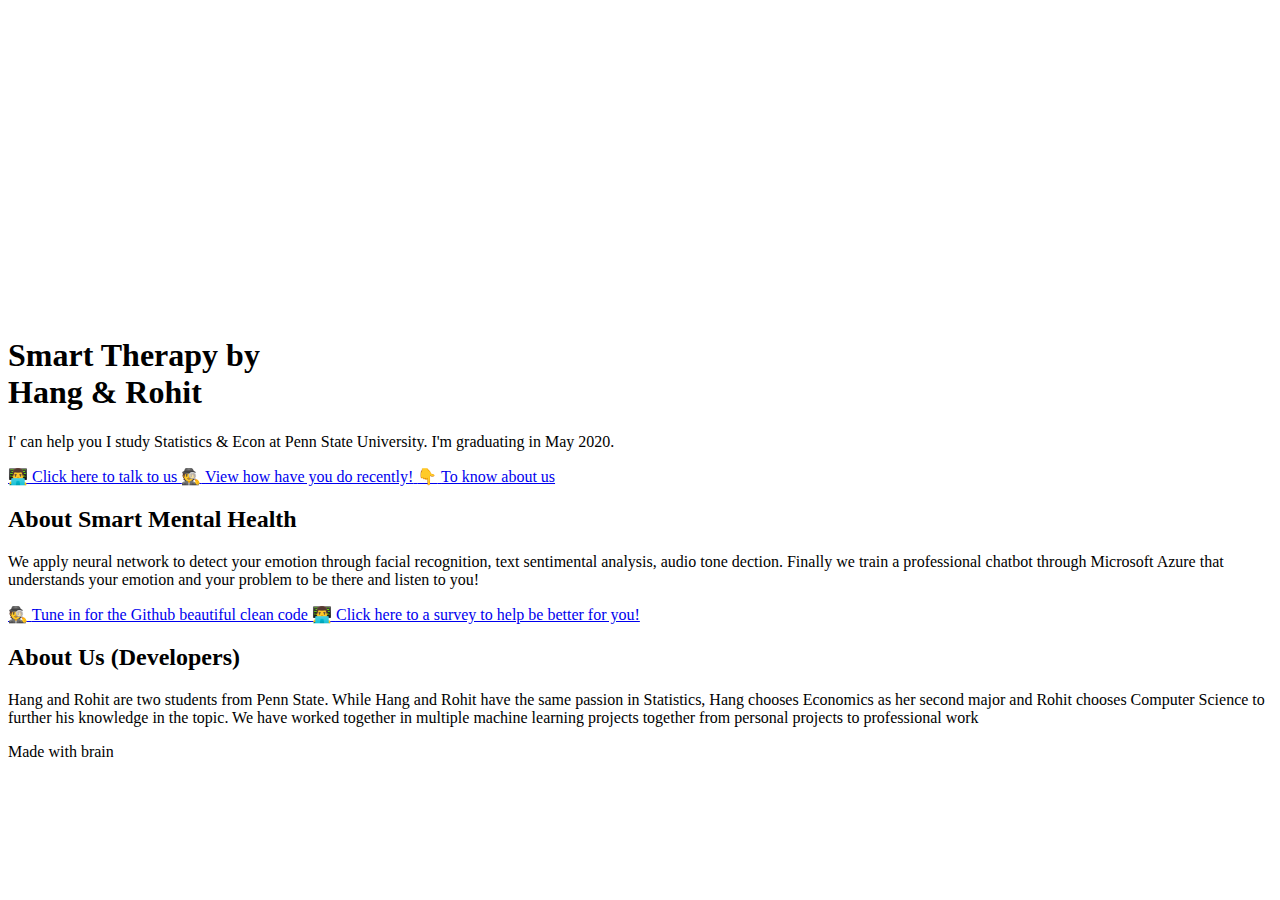
==== templates/index.html @ 280b616e "Added static and flask app  works now" ====
<!doctype html>
<html lang="en">
	<head>

		<title>Smart Therapy | HopsHack Project</title>

		<meta charset="utf-8">
		<meta name="description" content="Smart Therapy">
		<meta name="viewport" content="width=device-width, initial-scale=1">

		<link rel="shortcut icon" href="assets/images/logo-h.png" type="image/x-icon">

		<!-- Open Graph Protocol -->
		<meta property="og:type" content="website">

		<!-- Open Graph protocol and Twitter Cards -->
		<meta property="og:title" content="Smart Therapy | Hang Nguyen & Rohit Gangupantulu">
		<meta property="og:description" content="Take care of your mental health today!">
		<!----meta property="og:image" content="https://electerious.com/assets/images/og.jpg" -->

		<!-- CSS -->
		
			<link rel="stylesheet" href="style.css">
		

		<!-- JS -->
		
			<script defer src="main.js"></script>
		

		<!-- Preload -->
		<link rel="preload" href="assets/fonts/rubik-regular.woff2" as="font" type="font/woff2" crossorigin>
		<link rel="preload" href="assets/fonts/space-mono-regular.woff2" as="font" type="font/woff2" crossorigin>

		<!-- JSON-LD -->
		<script type="application/ld+json">
			{
				"@context": "http://schema.org",
				"@type": "Person",
				"name": "Smart Therapy",
				"url": "https://hangpanbee.github.io",
				"logo": "https://hangpanbee.github.io/assets/images/logo-h.png",
				"email": "hpn5024@psu.edu",
				"founder": {
					"@type": "Person",
					"name": "Smart Therapy"
				},
				"sameAs": [
					"https://instagram.com/goodpersonhang",
					"https://github.com/Hangpanbee",
                    "https://linkedin.com/hangdieunguyen"
                    "https://linkedin.com/rohitgangupantulu"
				]
			}
		</script>

		

	</head>
	<body>
        <video autoplay muted loop id="mlvideo">
            <source src="assets/videos/sadman.mov" type="video/mp4">
        </video>

		<!-- Cursor -->
		<div class="cursor"></div>

<header class="header">
	<canvas class="canvas"></canvas>
	<div class="wrap">

		<div class="header__inner">

			<a class="header__logo nolink" href="/"></a>

			<h1 class="header__heading heading">
				<span class="highlight" style="--nth: 1">
					<span class="highlight__inner">Smart Therapy</span>
				</span> by<br>
				<span class="highlight" style="--nth: 2">
					<span class="highlight__inner">Hang & Rohit</span>
				</span>
			</h1>

			<p class="header__text text">
				
                <span class="header__letter color-dimmed" style="--delay: 0.9s">I'</span>
                <span class="header__letter color-dimmed" style="--delay: 0.9066666666666667s"> </span><span class="header__letter color-dimmed" style="--delay: 0.9133333333333333s">c</span><span class="header__letter color-dimmed" style="--delay: 0.92s">a</span><span class="header__letter color-dimmed" style="--delay: 0.9266666666666666s">n</span><span class="header__letter color-dimmed" style="--delay: 0.9333333333333333s"> </span><span class="header__letter color-dimmed" style="--delay: 0.9400000000000001s">h</span><span class="header__letter color-dimmed" style="--delay: 0.9466666666666667s">e</span><span class="header__letter color-dimmed" style="--delay: 0.9533333333333334s">l</span><span class="header__letter color-dimmed" style="--delay: 0.96s">p</span><span class="header__letter color-dimmed" style="--delay: 0.9666666666666667s"> </span><span class="header__letter color-dimmed" style="--delay: 0.9733333333333334s">y</span><span class="header__letter color-dimmed" style="--delay: 0.98s">o</span><span class="header__letter color-dimmed" style="--delay: 0.9866666666666667s">u</span><span class="header__letter color-dimmed" style="--delay: 0.9933333333333334s"> </span><span class="header__letter color-dimmed" style="--delay: 1s">I</span><span class="header__letter color-dimmed" style="--delay: 1.0066666666666666s"> </span><span class="header__letter color-dimmed" style="--delay: 1.0133333333333334s">s</span><span class="header__letter color-dimmed" style="--delay: 1.02s">t</span><span class="header__letter color-dimmed" style="--delay: 1.0266666666666666s">u</span><span class="header__letter color-dimmed" style="--delay: 1.0333333333333334s">d</span><span class="header__letter color-dimmed" style="--delay: 1.04s">y</span><span class="header__letter color-dimmed" style="--delay: 1.0466666666666666s"> </span><span class="header__letter color-dimmed" style="--delay: 1.0533333333333332s">S</span><span class="header__letter color-dimmed" style="--delay: 1.06s">t</span><span class="header__letter color-dimmed" style="--delay: 1.0666666666666667s">a</span><span class="header__letter color-dimmed" style="--delay: 1.0733333333333333s">t</span><span class="header__letter color-dimmed" style="--delay: 1.08s">i</span><span class="header__letter color-dimmed" style="--delay: 1.0866666666666667s">s</span><span class="header__letter color-dimmed" style="--delay: 1.0933333333333333s">t</span><span class="header__letter color-dimmed" style="--delay: 1.1s">i</span><span class="header__letter color-dimmed" style="--delay: 1.1066666666666667s">c</span><span class="header__letter color-dimmed" style="--delay: 1.1133333333333333s">s</span><span class="header__letter color-dimmed" style="--delay: 1.12s"> </span><span class="header__letter color-dimmed" style="--delay: 1.1266666666666667s">&</span><span class="header__letter color-dimmed" style="--delay: 1.1333333333333333s"> </span><span class="header__letter color-dimmed" style="--delay: 1.1400000000000001s">E</span><span class="header__letter color-dimmed" style="--delay: 1.1466666666666667s">c</span><span class="header__letter color-dimmed" style="--delay: 1.1533333333333333s">o</span><span class="header__letter color-dimmed" style="--delay: 1.1600000000000001s">n</span><span class="header__letter color-dimmed" style="--delay: 1.1666666666666667s"></span> <span class="header__letter color-dimmed" style="--delay: 1.1800000000000002s">a</span><span class="header__letter color-dimmed" style="--delay: 1.1866666666666668s">t</span><span class="header__letter color-dimmed" style="--delay: 1.1933333333333334s"> </span><span class="header__letter color-dimmed" style="--delay: 1.2s">P</span><span class="header__letter color-dimmed" style="--delay: 1.2066666666666666s">e</span><span class="header__letter color-dimmed" style="--delay: 1.2133333333333334s">n</span><span class="header__letter color-dimmed" style="--delay: 1.22s">n</span><span class="header__letter color-dimmed" style="--delay: 1.2266666666666666s"> </span><span class="header__letter color-dimmed" style="--delay: 1.2333333333333334s">S</span><span class="header__letter color-dimmed" style="--delay: 1.24s">t</span><span class="header__letter color-dimmed" style="--delay: 1.2466666666666666s">a</span><span class="header__letter color-dimmed" style="--delay: 1.2533333333333334s">t</span><span class="header__letter color-dimmed" style="--delay: 1.26s">e</span><span class="header__letter color-dimmed" style="--delay: 1.2666666666666666s"> </span><span class="header__letter color-dimmed" style="--delay: 1.2733333333333334s">U</span><span class="header__letter color-dimmed" style="--delay: 1.28s">n</span><span class="header__letter color-dimmed" style="--delay: 1.2866666666666666s">i</span><span class="header__letter color-dimmed" style="--delay: 1.2933333333333334s">v</span><span class="header__letter color-dimmed" style="--delay: 1.3s">e</span><span class="header__letter color-dimmed" style="--delay: 1.3066666666666666s">r</span><span class="header__letter color-dimmed" style="--delay: 1.3133333333333335s">s</span><span class="header__letter color-dimmed" style="--delay: 1.32s">i</span><span class="header__letter color-dimmed" style="--delay: 1.3266666666666667s">t</span><span class="header__letter color-dimmed" style="--delay: 1.3333333333333335s">y</span><span class="header__letter color-dimmed" style="--delay: 1.34s">.</span><span class="header__letter color-dimmed" style="--delay: 1.3466666666666667s"> </span><span class="header__letter color-dimmed" style="--delay: 1.3533333333333333s">I</span><span class="header__letter color-dimmed" style="--delay: 1.36s">'</span><span class="header__letter color-dimmed" style="--delay: 1.3666666666666667s">m</span><span class="header__letter color-dimmed" style="--delay: 1.3733333333333333s"> </span><span class="header__letter color-dimmed" style="--delay: 1.38s">g</span><span class="header__letter color-dimmed" style="--delay: 1.3866666666666667s">r</span><span class="header__letter color-dimmed" style="--delay: 1.3933333333333333s">a</span><span class="header__letter color-dimmed" style="--delay: 1.4s">d</span><span class="header__letter color-dimmed" style="--delay: 1.4066666666666667s">u</span><span class="header__letter color-dimmed" style="--delay: 1.4133333333333333s">a</span><span class="header__letter color-dimmed" style="--delay: 1.42s">t</span><span class="header__letter color-dimmed" style="--delay: 1.4266666666666667s">i</span><span class="header__letter color-dimmed" style="--delay: 1.4333333333333333s">n</span><span class="header__letter color-dimmed" style="--delay: 1.44s">g</span><span class="header__letter color-dimmed" style="--delay: 1.4466666666666668s"> </span><span class="header__letter color-dimmed" style="--delay: 1.4533333333333334s">i</span><span class="header__letter color-dimmed" style="--delay: 1.46s">n</span><span class="header__letter color-dimmed" style="--delay: 1.4666666666666668s"> </span><span class="header__letter color-dimmed" style="--delay: 1.4733333333333334s">M</span><span class="header__letter color-dimmed" style="--delay: 1.48s">a</span><span class="header__letter color-dimmed" style="--delay: 1.4866666666666668s">y</span><span class="header__letter color-dimmed" style="--delay: 1.4933333333333334s"> </span><span class="header__letter color-dimmed" style="--delay: 1.5s">2</span><span class="header__letter color-dimmed" style="--delay: 1.5066666666666668s">0</span><span class="header__letter color-dimmed" style="--delay: 1.5133333333333332s">2</span><span class="header__letter color-dimmed" style="--delay: 1.52s">0.</span>
                <!--span class="header__letter color-dimmed" style="--delay: 1.5266666666666668s">g</span><span class="header__letter color-dimmed" style="--delay: 1.5333333333333332s">r</span><span class="header__letter color-dimmed" style="--delay: 1.54s">a</span><span class="header__letter color-dimmed" style="--delay: 1.5466666666666666s">d</span><span class="header__letter color-dimmed" style="--delay: 1.5533333333333332s">i</span><span class="header__letter color-dimmed" style="--delay: 1.56s">e</span><span class="header__letter color-dimmed" style="--delay: 1.5666666666666667s">n</span><span class="header__letter color-dimmed" style="--delay: 1.5733333333333333s">t</span><span class="header__letter color-dimmed" style="--delay: 1.58s">s</span><span class="header__letter color-dimmed" style="--delay: 1.5866666666666667s"> </span><span class="header__letter color-dimmed" style="--delay: 1.5933333333333333s">a</span><span class="header__letter color-dimmed" style="--delay: 1.6s">n</span><span class="header__letter color-dimmed" style="--delay: 1.6066666666666667s">d</span><span class="header__letter color-dimmed" style="--delay: 1.6133333333333333s"> </span><span class="header__letter color-dimmed" style="--delay: 1.62s">m</span><span class="header__letter color-dimmed" style="--delay: 1.6266666666666667s">o</span><span class="header__letter color-dimmed" style="--delay: 1.6333333333333333s">d</span><span class="header__letter color-dimmed" style="--delay: 1.6400000000000001s">e</span><span class="header__letter color-dimmed" style="--delay: 1.6466666666666667s">r</span><span class="header__letter color-dimmed" style="--delay: 1.6533333333333333s">n</span><span class="header__letter color-dimmed" style="--delay: 1.6600000000000001s"> </span><span class="header__letter color-dimmed" style="--delay: 1.6666666666666667s">t</span><span class="header__letter color-dimmed" style="--delay: 1.6733333333333333s">e</span><span class="header__letter color-dimmed" style="--delay: 1.6800000000000002s">c</span><span class="header__letter color-dimmed" style="--delay: 1.6866666666666665s">h</span><span class="header__letter color-dimmed" style="--delay: 1.6933333333333334s">n</span><span class="header__letter color-dimmed" style="--delay: 1.7000000000000002s">o</span><span class="header__letter color-dimmed" style="--delay: 1.7066666666666666s">l</span><span class="header__letter color-dimmed" style="--delay: 1.7133333333333334s">o</span><span class="header__letter color-dimmed" style="--delay: 1.72s">g</span><span class="header__letter color-dimmed" style="--delay: 1.7266666666666666s">y</span><span class="header__letter color-dimmed" style="--delay: 1.7333333333333334s">.</span><span class="header__letter color-dimmed" style="--delay: 1.74s"> </span><span class="header__letter color-dimmed" style="--delay: 1.7466666666666666s">I</span><span class="header__letter color-dimmed" style="--delay: 1.7533333333333334s"> </span><span class="header__letter color-dimmed" style="--delay: 1.76s">a</span><span class="header__letter color-dimmed" style="--delay: 1.7666666666666666s">m</span><span class="header__letter color-dimmed" style="--delay: 1.7733333333333334s"> </span><span class="header__letter color-dimmed" style="--delay: 1.78s">a</span><span class="header__letter color-dimmed" style="--delay: 1.7866666666666666s"> </span><span class="header__letter color-dimmed" style="--delay: 1.7933333333333334s">s</span><span class="header__letter color-dimmed" style="--delay: 1.8s">t</span><span class="header__letter color-dimmed" style="--delay: 1.8066666666666666s">i</span><span class="header__letter color-dimmed" style="--delay: 1.8133333333333335s">c</span><span class="header__letter color-dimmed" style="--delay: 1.82s">k</span><span class="header__letter color-dimmed" style="--delay: 1.8266666666666667s">l</span><span class="header__letter color-dimmed" style="--delay: 1.8333333333333335s">e</span><span class="header__letter color-dimmed" style="--delay: 1.8399999999999999s">r</span><span class="header__letter color-dimmed" style="--delay: 1.8466666666666667s"> </span><span class="header__letter color-dimmed" style="--delay: 1.8533333333333335s">f</span><span class="header__letter color-dimmed" style="--delay: 1.8599999999999999s">o</span><span class="header__letter color-dimmed" style="--delay: 1.8666666666666667s">r</span><span class="header__letter color-dimmed" style="--delay: 1.8733333333333335s"> </span><span class="header__letter color-dimmed" style="--delay: 1.88s">d</span><span class="header__letter color-dimmed" style="--delay: 1.8866666666666667s">e</span><span class="header__letter color-dimmed" style="--delay: 1.8933333333333333s">t</span><span class="header__letter color-dimmed" style="--delay: 1.9s">a</span><span class="header__letter color-dimmed" style="--delay: 1.9066666666666667s">i</span><span class="header__letter color-dimmed" style="--delay: 1.9133333333333336s">l</span><span class="header__letter color-dimmed" style="--delay: 1.92s">s</span><span class="header__letter color-dimmed" style="--delay: 1.9266666666666667s">,</span><span class="header__letter color-dimmed" style="--delay: 1.9333333333333336s"> </span><span class="header__letter color-dimmed" style="--delay: 1.94s">d</span><span class="header__letter color-dimmed" style="--delay: 1.9466666666666668s">e</span><span class="header__letter color-dimmed" style="--delay: 1.9533333333333331s">d</span><span class="header__letter color-dimmed" style="--delay: 1.96s">i</span><span class="header__letter color-dimmed" style="--delay: 1.9666666666666668s">c</span><span class="header__letter color-dimmed" style="--delay: 1.9733333333333332s">a</span><span class="header__letter color-dimmed" style="--delay: 1.98s">t</span><span class="header__letter color-dimmed" style="--delay: 1.9866666666666668s">e</span><span class="header__letter color-dimmed" style="--delay: 1.9933333333333332s">d</span><span class="header__letter color-dimmed" style="--delay: 2s"> </span><span class="header__letter color-dimmed" style="--delay: 2.006666666666667s">t</span><span class="header__letter color-dimmed" style="--delay: 2.013333333333333s">o</span><span class="header__letter color-dimmed" style="--delay: 2.02s"> </span><span class="header__letter color-dimmed" style="--delay: 2.026666666666667s">p</span><span class="header__letter color-dimmed" style="--delay: 2.033333333333333s">h</span><span class="header__letter color-dimmed" style="--delay: 2.04s">o</span><span class="header__letter color-dimmed" style="--delay: 2.046666666666667s">t</span><span class="header__letter color-dimmed" style="--delay: 2.0533333333333332s">o</span><span class="header__letter color-dimmed" style="--delay: 2.06s">g</span><span class="header__letter color-dimmed" style="--delay: 2.066666666666667s">r</span><span class="header__letter color-dimmed" style="--delay: 2.0733333333333333s">a</span><span class="header__letter color-dimmed" style="--delay: 2.08s">p</span><span class="header__letter color-dimmed" style="--delay: 2.086666666666667s">h</span><span class="header__letter color-dimmed" style="--delay: 2.0933333333333333s">y</span><span class="header__letter color-dimmed" style="--delay: 2.1s">,</span><span class="header__letter color-dimmed" style="--delay: 2.106666666666667s"> </span><span class="header__letter color-dimmed" style="--delay: 2.1133333333333333s">c</span><span class="header__letter color-dimmed" style="--delay: 2.12s">o</span><span class="header__letter color-dimmed" style="--delay: 2.1266666666666665s">f</span><span class="header__letter color-dimmed" style="--delay: 2.1333333333333333s">f</span><span class="header__letter color-dimmed" style="--delay: 2.14s">e</span><span class="header__letter color-dimmed" style="--delay: 2.1466666666666665s">e</span><span class="header__letter color-dimmed" style="--delay: 2.1533333333333333s"> </span><span class="header__letter color-dimmed" style="--delay: 2.16s">a</span><span class="header__letter color-dimmed" style="--delay: 2.1666666666666665s">n</span><span class="header__letter color-dimmed" style="--delay: 2.1733333333333333s">d</span><span class="header__letter color-dimmed" style="--delay: 2.18s"> </span><span class="header__letter color-dimmed" style="--delay: 2.1866666666666665s">m</span><span class="header__letter color-dimmed" style="--delay: 2.1933333333333334s">u</span><span class="header__letter color-dimmed" style="--delay: 2.2s">s</span><span class="header__letter color-dimmed" style="--delay: 2.2066666666666666s">i</span><span class="header__letter color-dimmed" style="--delay: 2.2133333333333334s">c</span><span class="header__letter color-dimmed" style="--delay: 2.22s">.</span> -->
			</p>

			<nav class="header__nav nav">

				<a class="link spacing-small" href="Chatbot.html">
	
		<span class="link__icon link__icon--left link__icon--guy">👨‍💻</span>
	
	<span class="link__text">Click here to talk to us </span>
</a>

				<a class="link spacing-small" href="assets/Resume/Hang_Resume (1) copy.pdf">
	
		<span class="link__icon link__icon--left link__icon--inspect">🕵️</span>
	
	<span class="link__text">View how have you do recently!</span>
</a>

				<a class="link spacing-small" href="#content">
	
		<span class="link__icon link__icon--left link__icon--point-down">👇</span>
	
	<span class="link__text">To know about us</span>
</a>

			</nav>

		</div>

	</div>
</header>

<div id="content" class="content">

	
		
	<!--div class="item">
	<div class="wrap">

		<div class="item__inner">
			<div>

				<h2 class="item__heading heading">Severstal: Steel Defect Detection</h2>

			</div>
			<div>

				<p class="item__text text color-dimmed">Applying deep learning techniques to image segmentation to identify different defects in steel</p>

				<a class="link " href="#">
	
		<span class="link__icon link__icon--right link__icon--point-right">👉</span>
	
	<span class="link__text">Take a look at my thought process</span>
</a>

			</div>
		</div>

	</div>
</div>
	
		
		<div class="item">
	<div class="wrap">

		<div class="item__inner">
			<div>

				<h2 class="item__heading heading">Partsimony Internship</h2>

			</div>
			<div>

				<p class="item__text text color-dimmed">My summer 2019 I spent in New York working in Partsimony as a Machine Learning Engineer. Partsimony is a Start-up that aims to make the supply chain process more efficient through machine learning. I work with CAD data to create a price prediction model for 3D printing</p>

				<a class="link " href="#">
	
		<span class="link__icon link__icon--right link__icon--point-right">👉</span>
	
	<span class="link__text">Click to take a look at my work this summer</span>
</a>

			</div>
		</div>

	</div>
</div>
	
		
		<div class="item">
	<div class="wrap">

		<div class="item__inner">
			<div>

				<h2 class="item__heading heading">Relevant Coursework</h2>

			</div>
			<div>

				<p class="item__text text color-dimmed">I have taken courses in Deep Learning, Time Series in Economics, Regression Analysis, High-Dimensional Data, Cross Sectional Econometrics, Data Structures and Algorithms and Monetary Policy. Click below for more indepth understanding of each topic</p>

				<a class="link " href="#">
	
		<span class="link__icon link__icon--right link__icon--point-right">👉</span>
	
	<span class="link__text">Take a look at what I learn in school</span>
</a>

			</div>
		</div>

	</div>
</div-->
	

	<!-- Photography -->
	<div class="photography">
        <div class="photography__inner">
    
            <div class="photography__photo"></div>
    
            <div class="wrap">
    
                <div class="photography__content">
    
                    <h2 class="photography__heading heading">About Smart Mental Health</h2>
    
                    <p class="photography__text text color-dimmed">
                        <span class="photography__letters">We apply neural network to detect your emotion through facial recognition, text sentimental analysis, audio tone dection. Finally we train a professional chatbot through Microsoft Azure that understands your emotion and your problem to be there and listen to you!</span>
                    </p>
    
                    <nav class="nav">
    
                        <a class="link spacing-small" href="#">
        
            <span class="link__icon link__icon--right link__icon--inspect">🕵️</span>
        
        <span class="link__text">Tune in for the Github beautiful clean code</span>
    </a>
    
                        <a class="link spacing-small" href="https://instagram.com/goodpersonhang">
        
            <span class="link__icon link__icon--right link__icon--guy">👨‍💻</span>
        
        <span class="link__text">Click here to a survey to help be better for you!</span>
    </a>
    
                    </nav>
    
                </div>
    
            </div>
    
        </div>
    </div>

	<!-- Photography -->
	<div class="photography">
        <div class="photography__inner">
    
            <div class="photography__photo2"></div>
    
            <div class="wrap">
    
                <div class="photography__content2">
    
                    <h2 class="photography__heading2 heading">About Us (Developers)</h2>
    
                    <p class="photography__text text color-dimmed">
                        <span class="photography__letters">Hang and Rohit are two students from Penn State. While Hang and Rohit have the same passion in Statistics, Hang chooses Economics as her second major and Rohit chooses Computer Science to further his knowledge in the topic. We have worked together in multiple machine learning projects together from personal projects to professional work</span>
                    </p>
    
                    <nav class="nav">
    
          
    
                    </nav>
    
                </div>
    
            </div>
    
        </div>
    </div>

	<!-- Footer -->
	<footer class="footer">
	<div class="wrap">

		<div class="footer__inner">
			<div class="footer__text">

				<p class="text color-dimmed">Made with brain</p>

			</div>
		
		</div>

	</div>
</footer>

</div>

	</body>
</html>
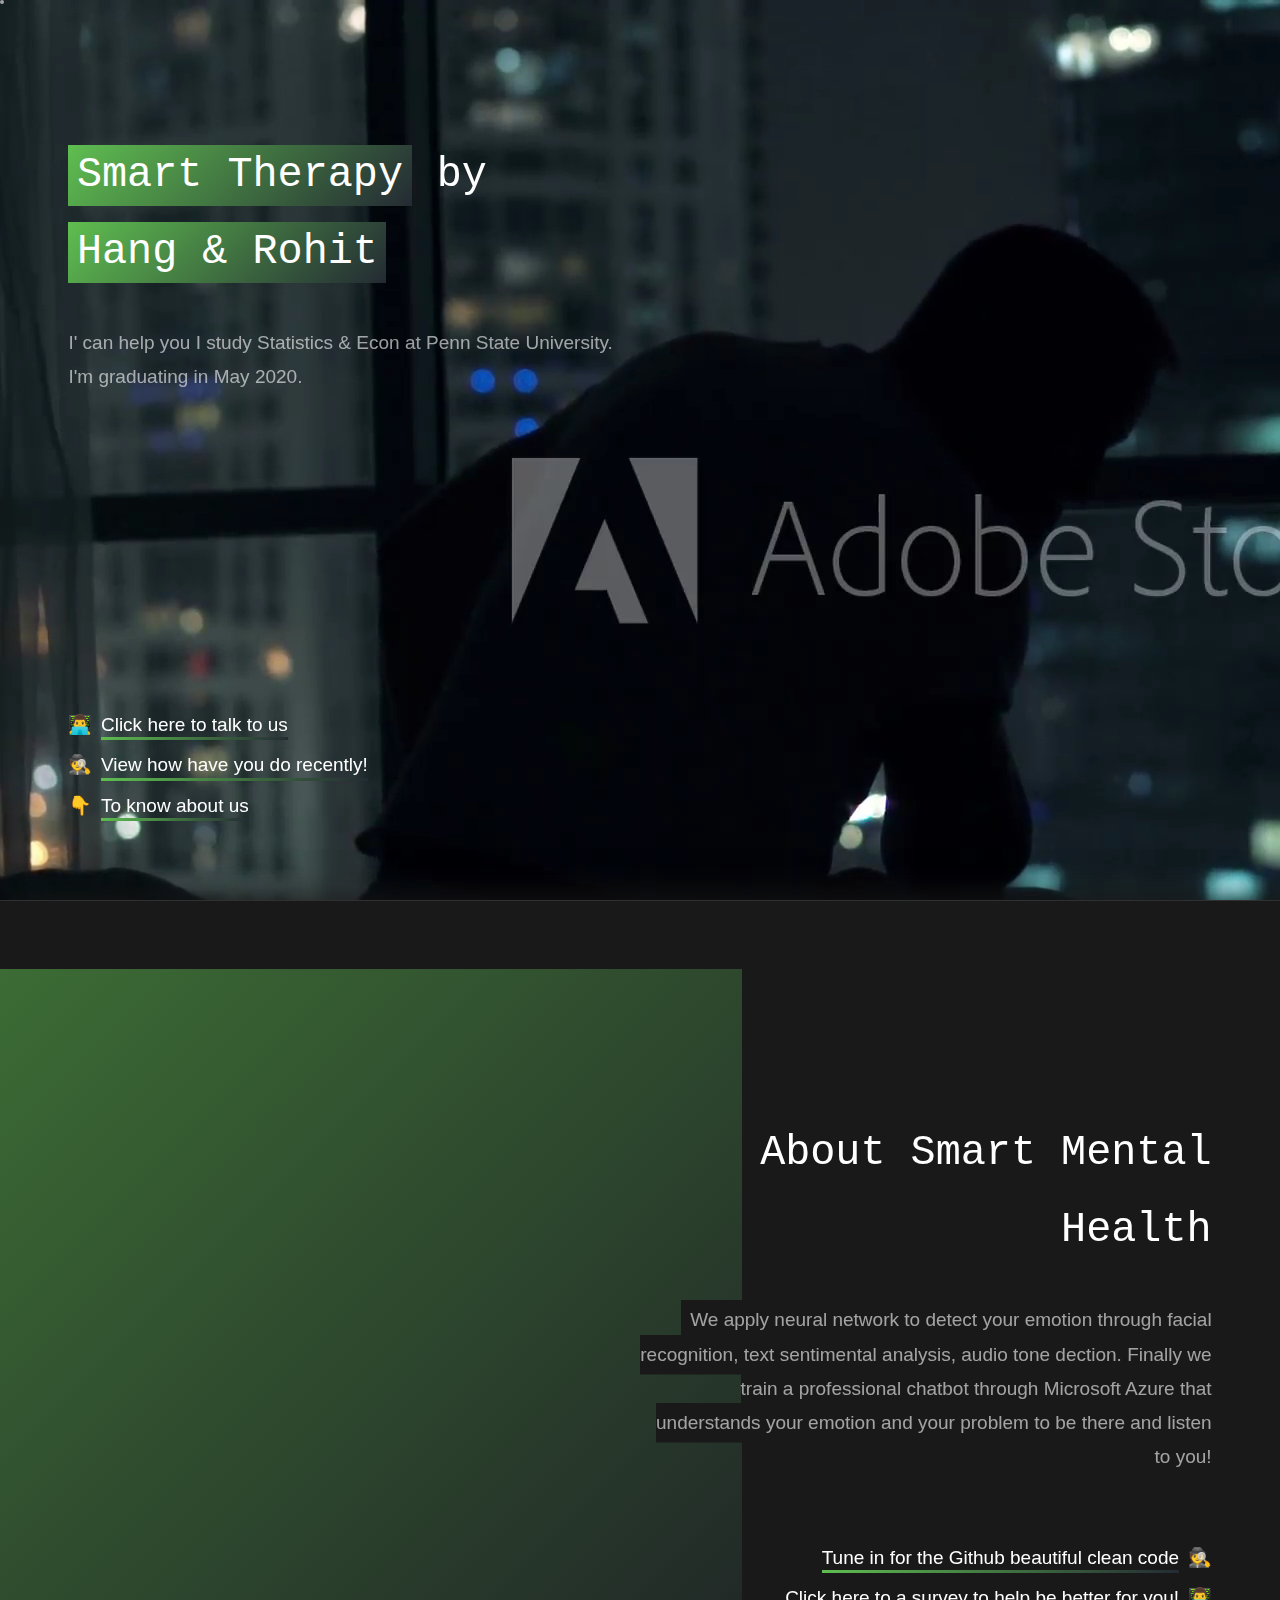
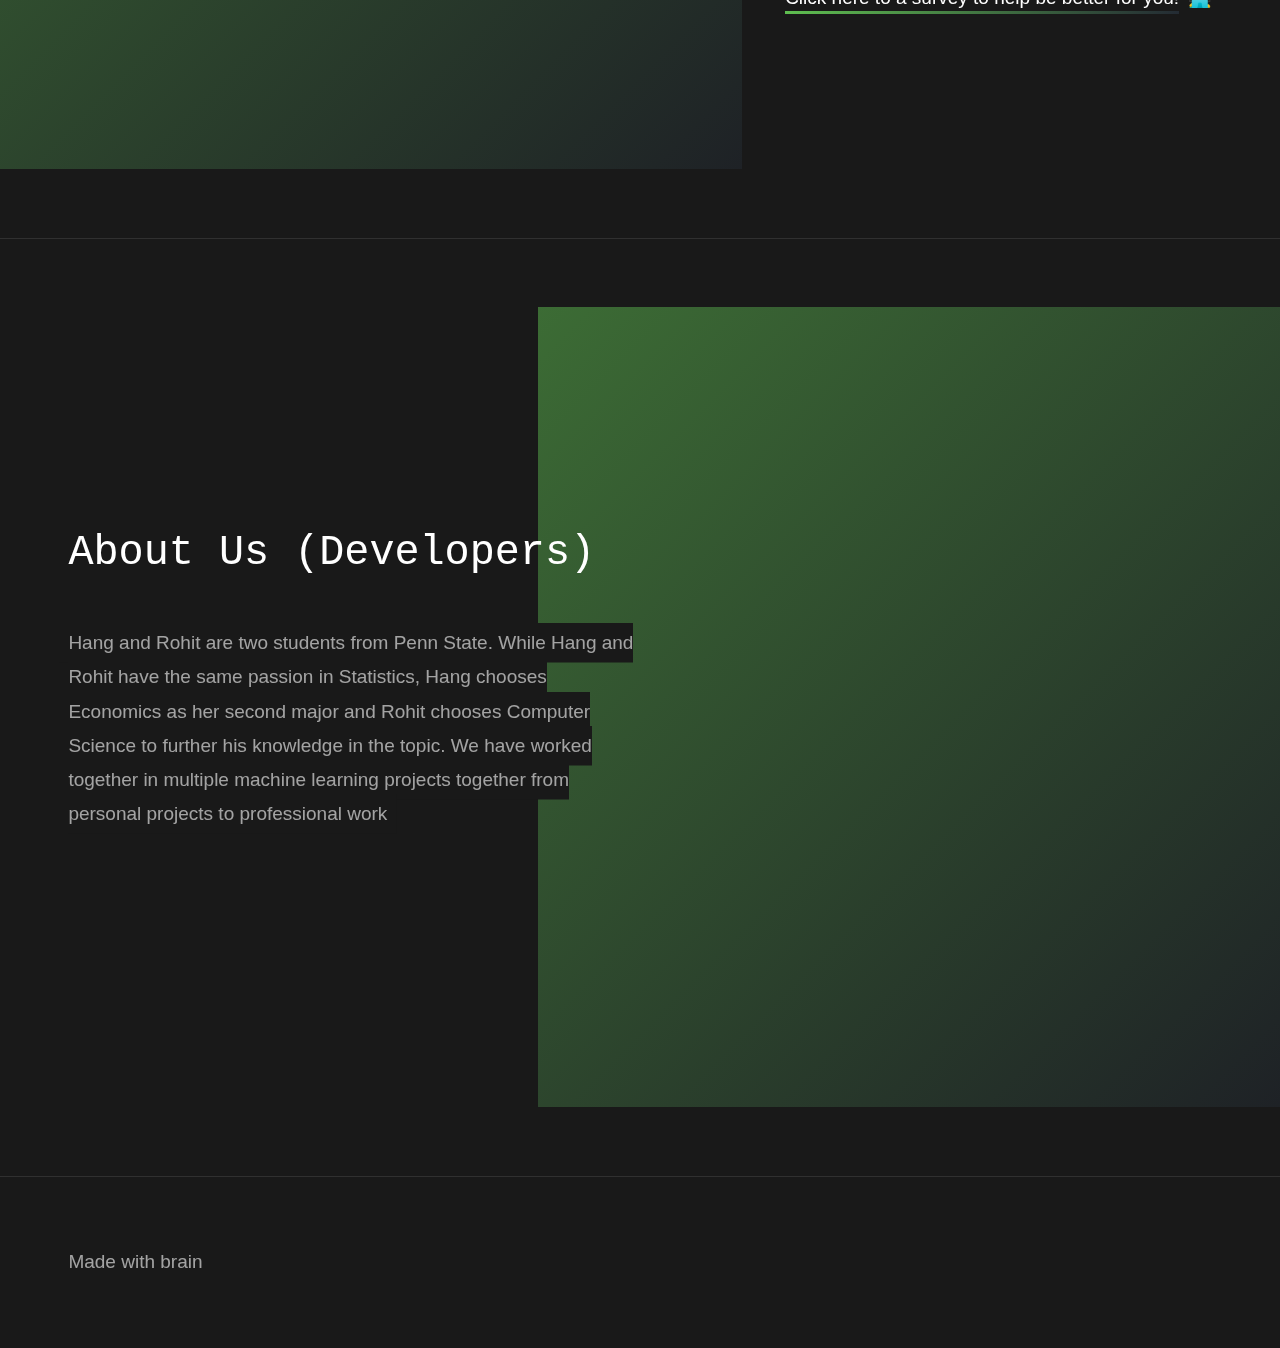
==== commit 42ec479a: "Fixed flask" ====
--- a/templates/index.html
+++ b/templates/index.html
@@ -20,12 +20,12 @@
 
 		<!-- CSS -->
 		
-			<link rel="stylesheet" href="style.css">
+			<link rel="stylesheet" href="../static/style.css">
 		
 
 		<!-- JS -->
 		
-			<script defer src="main.js"></script>
+			<script defer src="../static/main.js"></script>
 		
 
 		<!-- Preload -->
@@ -59,7 +59,7 @@
 	</head>
 	<body>
         <video autoplay muted loop id="mlvideo">
-            <source src="assets/videos/sadman.mov" type="video/mp4">
+            <source src="../static/sadman.mov" type="video/mp4">
         </video>
 
 		<!-- Cursor -->
--- a/static/style.css
+++ b/static/style.css
@@ -0,0 +1,1075 @@
+/*! normalize.css v8.0.1 | MIT License | github.com/necolas/normalize.css */html {
+    line-height: 1.15;
+    -webkit-text-size-adjust: 100%}
+body {
+    margin: 0;
+}
+#mlvideo {
+    position:fixed;
+    top: 0;
+    bottom:0;
+    left: 0 ;
+ 
+}
+main {
+    display: block;
+}
+h1 {
+    font-size: 2em;
+    margin: .67em 0;
+}
+hr {
+    box-sizing: content-box;
+    height: 0;
+    overflow: visible;
+}
+pre {
+    font-family: monospace, monospace;
+    font-size: 1em;
+}
+a {
+    background-color: transparent;
+}
+abbr[title] {
+    border-bottom: none;
+    text-decoration: underline;
+    -webkit-text-decoration: underline dotted;
+    text-decoration: underline dotted;
+}
+b, strong {
+    font-weight: bolder;
+}
+code, kbd, samp {
+    font-family: monospace, monospace;
+    font-size: 1em;
+}
+small {
+    font-size: 80%}
+sub, sup {
+    font-size: 75%;
+    line-height: 0;
+    position: relative;
+    vertical-align: baseline;
+}
+sub {
+    bottom: -.25em;
+}
+sup {
+    top: -.5em;
+}
+img {
+    border-style: none;
+}
+button, input, optgroup, select, textarea {
+    font-family: inherit;
+    font-size: 100%;
+    line-height: 1.15;
+    margin: 0;
+}
+button, input {
+    overflow: visible;
+}
+button, select {
+    text-transform: none;
+}
+[type=button], [type=reset], [type=submit], button {
+    -webkit-appearance: button;
+}
+[type=button]::-moz-focus-inner, [type=reset]::-moz-focus-inner, [type=submit]::-moz-focus-inner, button::-moz-focus-inner {
+    border-style: none;
+    padding: 0;
+}
+[type=button]:-moz-focusring, [type=reset]:-moz-focusring, [type=submit]:-moz-focusring, button:-moz-focusring {
+    outline: 1px dotted ButtonText;
+}
+fieldset {
+    padding: .35em .75em .625em;
+}
+legend {
+    box-sizing: border-box;
+    color: inherit;
+    display: table;
+    max-width: 100%;
+    padding: 0;
+    white-space: normal;
+}
+progress {
+    vertical-align: baseline;
+}
+textarea {
+    overflow: auto;
+}
+[type=checkbox], [type=radio] {
+    box-sizing: border-box;
+    padding: 0;
+}
+[type=number]::-webkit-inner-spin-button, [type=number]::-webkit-outer-spin-button {
+    height: auto;
+}
+[type=search] {
+    -webkit-appearance: textfield;
+    outline-offset: -2px;
+}
+[type=search]::-webkit-search-decoration {
+    -webkit-appearance: none;
+}
+::-webkit-file-upload-button {
+    -webkit-appearance: button;
+    font: inherit;
+}
+details {
+    display: block;
+}
+summary {
+    display: list-item;
+}
+[hidden], template {
+    display: none;
+}
+.basicLightbox {
+    position: fixed;
+    display: flex;
+    justify-content: center;
+    align-items: center;
+    top: 0;
+    left: 0;
+    width: 100%;
+    height: 100vh;
+    background: rgba(0, 0, 0, .8);
+    opacity: .01;
+    transition: opacity .8s cubic-bezier(.22, 1, .32, 1);
+    z-index: 1000;
+    will-change: opacity;
+}
+.basicLightbox--visible {
+    opacity: 1;
+}
+.basicLightbox__placeholder {
+    max-width: 100%;
+    -webkit-transform: scale(.9);
+    transform: scale(.9);
+    transition: -webkit-transform .8s cubic-bezier(.22, 1, .32, 1);
+    transition: transform .8s cubic-bezier(.22, 1, .32, 1);
+    transition: transform .8s cubic-bezier(.22, 1, .32, 1), -webkit-transform .8s cubic-bezier(.22, 1, .32, 1);
+    z-index: 1;
+    will-change: transform;
+}
+.basicLightbox__placeholder>iframe:first-child:last-child, .basicLightbox__placeholder>img:first-child:last-child, .basicLightbox__placeholder>video:first-child:last-child {
+    display: block;
+    position: absolute;
+    top: 0;
+    right: 0;
+    bottom: 0;
+    left: 0;
+    margin: auto;
+    max-width: 95%;
+    max-height: 95%}
+.basicLightbox__placeholder>iframe:first-child:last-child, .basicLightbox__placeholder>video:first-child:last-child {
+    pointer-events: auto;
+}
+.basicLightbox__placeholder>img:first-child:last-child, .basicLightbox__placeholder>video:first-child:last-child {
+    width: auto;
+    height: auto;
+}
+.basicLightbox--iframe .basicLightbox__placeholder, .basicLightbox--img .basicLightbox__placeholder, .basicLightbox--video .basicLightbox__placeholder {
+    width: 100%;
+    height: 100%;
+    pointer-events: none;
+}
+.basicLightbox--visible .basicLightbox__placeholder {
+    -webkit-transform: scale(1);
+    transform: scale(1);
+}
+html {
+    /*--start: hsl(160, 55, 45);
+    --end: hsl(100, 45, 55); */
+    --white: #fff;
+    --dimmed: hsla(0, 0%, 100%, 0.6);
+    --light: hsla(0, 0%, 100%, 0.1);
+    --black: #191919;
+    --black-dimmed: rgba(25, 25, 25, 0.8);
+    --gradient: linear-gradient(135deg,hsl(112, 46%, 53%),hsl(214, 18%, 17%));
+    --border: 1px solid var(--light);
+    --gutter: 1.8rem;
+    --max-width: 1400px;
+    --font-size: 131.25%;
+    --photo-height: 800px;
+    --spacing: calc(var(--gutter)*3);
+    --rubik: "Rubik", sans-serif;
+    --space-mono: "Space Mono", monospace;
+    width: 100%;
+    height: 100%;
+    font: normal 400 var(--font-size)/1.8 var(--rubik);
+}
+html ::-moz-selection {
+    color: var(--black);
+    background: var(--white);
+}
+html ::selection {
+    color: var(--black);
+    background: var(--white);
+}
+@media (max-height:950px), (max-width:1000px) {
+    html {
+    --font-size: 118.75%;
+    --spacing: calc(var(--gutter)*2);
+}
+}@media (max-width:800px) {
+    html {
+    --font-size: 100%}
+}body {
+    background: var(--black);
+    color: var(--white);
+    cursor: url(../images/cursor.svg) 3 3, auto;
+    min-height: 100%;
+    -webkit-font-smoothing: antialiased;
+    -moz-osx-font-smoothing: grayscale;
+}
+body *, body :after, body :before {
+    box-sizing: border-box;
+}
+.spacing-medium {
+    margin-bottom: var(--gutter);
+}
+.spacing-small {
+    margin-bottom: calc(var(--gutter)*0.3);
+}
+@font-face {
+    font-family: Rubik;
+    src: url(../fonts/rubik-regular.woff2) format("woff2"), url(../fonts/rubik-regular.woff) format("woff");
+    font-style: normal;
+    font-weight: 400;
+}
+@font-face {
+    font-family: Space Mono;
+    src: url(../fonts/space-mono-regular.woff2) format("woff2"), url(../fonts/space-mono-regular.woff) format("woff");
+    font-style: normal;
+    font-weight: 400;
+}
+.color-white {
+    color: var(--white);
+}
+.color-dimmed, .rte ul {
+    color: var(--dimmed);
+}
+.wrap {
+    --padding: calc(var(--gutter)*2);
+    position: relative;
+    margin: 0 auto;
+    padding: 0 var(--padding);
+    width: 100%;
+    max-width: var(--max-width);
+}
+@media (max-width:600px) {
+    .wrap {
+    --padding: var(--gutter);
+}
+}.link, .nolink {
+    text-decoration: none;
+    color: inherit;
+}
+.link {
+    display: inline-flex;
+    line-height: 1.6;
+}
+@-webkit-keyframes link__wink {
+    0% {
+    -webkit-transform: rotate(0);
+    transform: rotate(0);
+}
+25% {
+    -webkit-transform: rotate(10deg);
+    transform: rotate(10deg);
+}
+75% {
+    -webkit-transform: rotate(-10deg);
+    transform: rotate(-10deg);
+}
+to {
+    -webkit-transform: rotate(0);
+    transform: rotate(0);
+}
+}@keyframes link__wink {
+    0% {
+    -webkit-transform: rotate(0);
+    transform: rotate(0);
+}
+25% {
+    -webkit-transform: rotate(10deg);
+    transform: rotate(10deg);
+}
+75% {
+    -webkit-transform: rotate(-10deg);
+    transform: rotate(-10deg);
+}
+to {
+    -webkit-transform: rotate(0);
+    transform: rotate(0);
+}
+}@-webkit-keyframes link__pointDown {
+    0% {
+    -webkit-transform: translateY(0);
+    transform: translateY(0);
+}
+50% {
+    -webkit-transform: translateY(6px);
+    transform: translateY(6px);
+}
+to {
+    -webkit-transform: translateY(0);
+    transform: translateY(0);
+}
+}@keyframes link__pointDown {
+    0% {
+    -webkit-transform: translateY(0);
+    transform: translateY(0);
+}
+50% {
+    -webkit-transform: translateY(6px);
+    transform: translateY(6px);
+}
+to {
+    -webkit-transform: translateY(0);
+    transform: translateY(0);
+}
+}@-webkit-keyframes link__pointRight {
+    0% {
+    -webkit-transform: translateX(0);
+    transform: translateX(0);
+}
+50% {
+    -webkit-transform: translateX(6px);
+    transform: translateX(6px);
+}
+to {
+    -webkit-transform: translateX(0);
+    transform: translateX(0);
+}
+}@keyframes link__pointRight {
+    0% {
+    -webkit-transform: translateX(0);
+    transform: translateX(0);
+}
+50% {
+    -webkit-transform: translateX(6px);
+    transform: translateX(6px);
+}
+to {
+    -webkit-transform: translateX(0);
+    transform: translateX(0);
+}
+}.link__icon {
+    --padding: calc(var(--gutter)/4);
+    -webkit-animation-duration: 1s;
+    animation-duration: 1s;
+    -webkit-animation-iteration-count: infinite;
+    animation-iteration-count: infinite;
+    -webkit-animation-timing-function: linear;
+    animation-timing-function: linear;
+    -webkit-animation-fill-mode: both;
+    animation-fill-mode: both;
+    -webkit-animation-play-state: paused;
+    animation-play-state: paused;
+}
+.link__icon--left {
+    padding-right: var(--padding);
+}
+.link__icon--right {
+    order: 1;
+    padding-left: var(--padding);
+}
+.link__icon--wink {
+    -webkit-animation-name: link__wink;
+    animation-name: link__wink;
+}
+.link__icon--point-down {
+    -webkit-animation-name: link__pointDown;
+    animation-name: link__pointDown;
+}
+.link__icon--point-right {
+    -webkit-animation-name: link__pointRight;
+    animation-name: link__pointRight;
+}
+.link:hover .link__icon {
+    -webkit-animation-play-state: running;
+    animation-play-state: running;
+}
+.link__text {
+    position: relative;
+    display: inline-block;
+}
+.link__text:after, .link__text:before {
+    content: "";
+    position: absolute;
+    bottom: 0;
+    left: 0;
+    width: 100%;
+    height: 3px;
+    -webkit-transform-origin: left center;
+    transform-origin: left center;
+}
+.link__text:before {
+    background: var(--gradient);
+}
+.link__text:after {
+    background: var(--white);
+    -webkit-transform: scaleX(0);
+    transform: scaleX(0);
+    transition: -webkit-transform .5s cubic-bezier(.51, .92, .24, 1) .1s;
+    transition: transform .5s cubic-bezier(.51, .92, .24, 1) .1s;
+    transition: transform .5s cubic-bezier(.51, .92, .24, 1) .1s, -webkit-transform .5s cubic-bezier(.51, .92, .24, 1) .1s;
+}
+.link:hover .link__text:after {
+    -webkit-transform: scaleX(1);
+    transform: scaleX(1);
+}
+.header {
+    position: -webkit-sticky;
+    position: sticky;
+    top: 0;
+}
+@-webkit-keyframes header__fadeIn {
+    0% {
+    opacity: 0;
+}
+to {
+    opacity: 1;
+}
+}@keyframes header__fadeIn {
+    0% {
+    opacity: 0;
+}
+to {
+    opacity: 1;
+}
+}@-webkit-keyframes header__scaleIn {
+    0% {
+    -webkit-transform: scaleX(0);
+    transform: scaleX(0);
+}
+to {
+    -webkit-transform: scaleX(1);
+    transform: scaleX(1);
+}
+}@keyframes header__scaleIn {
+    0% {
+    -webkit-transform: scaleX(0);
+    transform: scaleX(0);
+}
+to {
+    -webkit-transform: scaleX(1);
+    transform: scaleX(1);
+}
+}@media (max-height:750px) {
+    .header {
+    position: static;
+}
+}.header--static {
+    position: static;
+}
+.header--border {
+    border-bottom: var(--border);
+}
+.header__inner {
+    display: flex;
+    flex-direction: column;
+    align-items: flex-start;
+    padding: var(--spacing) 0;
+    min-height: 100vh;
+}
+.header--static .header__inner {
+    min-height: 0;
+}
+.header__logo {
+    -webkit-animation: header__fadeIn 2s ease var(--delay, 2.8s) backwards;
+    animation: header__fadeIn 2s ease var(--delay, 2.8s) backwards;
+}
+.header__heading.heading {
+    margin-top: var(--spacing);
+    margin-bottom: var(--gutter);
+    -webkit-animation: header__fadeIn 3s ease .3s backwards;
+    animation: header__fadeIn 3s ease .3s backwards;
+}
+.header__text.text {
+    max-width: 550px;
+    padding-bottom: var(--spacing);
+    margin-bottom: auto;
+}
+.header__letter {
+    -webkit-animation: header__fadeIn 1s ease var(--delay) backwards;
+    animation: header__fadeIn 1s ease var(--delay) backwards;
+}
+.header__nav {
+    -webkit-animation: header__fadeIn 2s ease 2.8s backwards;
+    animation: header__fadeIn 2s ease 2.8s backwards;
+}
+.header__nav .link__text:before {
+    -webkit-animation: header__scaleIn 2s cubic-bezier(.22, 1, .32, 1) backwards;
+    animation: header__scaleIn 2s cubic-bezier(.22, 1, .32, 1) backwards;
+}
+.header__nav .link:first-child .link__text:before {
+    -webkit-animation-delay: 2.8s;
+    animation-delay: 2.8s;
+}
+.header__nav .link:nth-child(2) .link__text:before {
+    -webkit-animation-delay: 3s;
+    animation-delay: 3s;
+}
+.header__nav .link:nth-child(3) .link__text:before {
+    -webkit-animation-delay: 3.2s;
+    animation-delay: 3.2s;
+}
+.heading {
+    margin: 0;
+    font-family: var(--space-mono);
+    font-size: 2.2em;
+    font-weight: 400;
+    -webkit-font-variant-ligatures: none;
+    font-variant-ligatures: none;
+    line-height: 1.85;
+    text-rendering: optimizeLegibility;
+}
+@media (max-width:500px) {
+    .heading {
+    font-size: 1.75em;
+}
+}.text {
+    margin: 0;
+}
+.highlight {
+    position: relative;
+    display: inline-block;
+    padding: 0 calc(var(--gutter)/4);
+}
+@-webkit-keyframes highlight__scaleIn {
+    0% {
+    -webkit-transform: scaleX(0);
+    transform: scaleX(0);
+}
+to {
+    -webkit-transform: scaleX(1);
+    transform: scaleX(1);
+}
+}@keyframes highlight__scaleIn {
+    0% {
+    -webkit-transform: scaleX(0);
+    transform: scaleX(0);
+}
+to {
+    -webkit-transform: scaleX(1);
+    transform: scaleX(1);
+}
+}.highlight:before {
+    --padding: .2em;
+    content: "";
+    position: absolute;
+    top: var(--padding);
+    right: 0;
+    bottom: var(--padding);
+    left: 0;
+    background: var(--gradient);
+    -webkit-transform-origin: left center;
+    transform-origin: left center;
+    -webkit-animation: highlight__scaleIn calc(0.3s*var(--nth)) 1.5s cubic-bezier(.22, 1, .32, 1) backwards;
+    animation: highlight__scaleIn calc(0.3s*var(--nth)) 1.5s cubic-bezier(.22, 1, .32, 1) backwards;
+}
+.highlight:first-child:before {
+    -webkit-animation-delay: .3s;
+    animation-delay: .3s;
+}
+.highlight__inner {
+    position: relative;
+}
+.canvas {
+    position: absolute;
+    top: 0;
+    left: 0;
+    /*-webkit-animation: canvas__fadeIn 3s ease .5s backwards;
+    animation: canvas__fadeIn 3s ease .5s backwards;*/
+}
+@-webkit-keyframes canvas__fadeIn {
+    0% {
+    opacity: 0;
+}
+to {
+    opacity: 1;
+}
+}@keyframes canvas__fadeIn {
+    0% {
+    opacity: 0;
+}
+to {
+    opacity: 1;
+}
+}@media (any-hover:none) {
+    .canvas {
+    display: none;
+}
+}.content {
+    position: relative;
+    background: var(--black);
+    border-top: var(--border);
+    box-shadow: 0 0 var(--gutter) var(--black);
+    outline: none;
+}
+@supports (-webkit-backdrop-filter:blur(0)) {
+    .content {
+    background: var(--black-dimmed);
+    -webkit-backdrop-filter: blur(30px);
+    box-shadow: none;
+}
+}.item {
+    padding: var(--spacing) 0;
+    border-bottom: var(--border);
+}
+.item__inner {
+    display: grid;
+    grid-template-columns: repeat(auto-fit, minmax(340px, 1fr));
+    grid-column-gap: var(--gutter);
+    grid-row-gap: calc(var(--gutter)/2);
+    align-items: center;
+}
+@media (max-width:500px) {
+    .item__inner {
+    grid-template-columns: 1fr;
+}
+}.item__text.text {
+    margin-bottom: calc(var(--gutter)/2);
+}
+.photography {
+    --height: 800px;
+    padding: var(--spacing) 0;
+    border-bottom: var(--border);
+}
+.photography, .photography__inner {
+    position: relative;
+}
+.photography__photo {
+    position: absolute;
+    top: 0;
+    left: 0;
+    width: 58%;
+    height: var(--height);
+    background-image: url(assets/images/woods.jpg);
+    background-size: cover;
+    background-position: 99%}
+@media (max-width:900px) {
+    .photography__photo {
+    width: 45%}
+}@media (max-width:700px) {
+    .photography__photo {
+    top: calc(var(--spacing)*-1);
+    bottom: calc(var(--spacing)*-1);
+    width: 100%;
+    height: calc(100% + var(--spacing)*2);
+    opacity: .2;
+}
+}.photography__photo:after {
+    content: "";
+    position: absolute;
+    top: 0;
+    left: 0;
+    width: 100%;
+    height: 100%;
+    background: var(--gradient);
+    opacity: .5;
+}
+.photography__photo2 {
+    position: absolute;
+    top: 0;
+    right: 0;
+    width: 58%;
+    height: var(--height);
+    background-image: url(assets/images/epicseven.jpg);
+    background-size: cover;
+    background-position: 99%}
+@media (max-width:900px) {
+    .photography__photo2 {
+    width: 45%}
+}@media (max-width:700px) {
+    .photography__photo2 {
+    top: calc(var(--spacing)*-1);
+    bottom: calc(var(--spacing)*-1);
+    width: 100%;
+    height: calc(100% + var(--spacing)*2);
+    opacity: .2;
+}
+}.photography__photo2:after {
+    content: "";
+    position: absolute;
+    top: 0;
+    left: 0;
+    width: 100%;
+    height: 100%;
+    background: var(--gradient);
+    opacity: .5;
+}
+
+.photography__photo3 {
+    position: absolute;
+    top: 0;
+    left: 0;
+    width: 58%;
+    height: var(--height);
+    background-image: url(assets/images/regression2.png);
+    background-size: cover;
+    background-position: 99%}
+@media (max-width:900px) {
+    .photography__photo3 {
+    width: 45%}
+}@media (max-width:700px) {
+    .photography__photo3 {
+    top: calc(var(--spacing)*-1);
+    bottom: calc(var(--spacing)*-1);
+    width: 100%;
+    height: calc(100% + var(--spacing)*2);
+    opacity: .2;
+}
+}.photography__photo3:after {
+    content: "";
+    position: absolute;
+    top: 0;
+    left: 0;
+    width: 100%;
+    height: 100%;
+    background: var(--gradient);
+    opacity: .5;
+}
+.photography__content {
+    display: flex;
+    flex-direction: column;
+    justify-content: center;
+    align-items: flex-end;
+    height: var(--height);
+    margin-left: 50%;
+    width: 50%;
+    text-align: right;
+}
+.photography__content2 {
+    display: flex;
+    flex-direction: column;
+    justify-content: center;
+    align-items: flex-start;
+    height: var(--height);
+    margin-right: 50%;
+    width: 50%;
+    text-align: left;
+}
+@media (max-width:700px) {
+    .photography__content2 {
+    align-items: flex-start;
+    margin-left: 0;
+    width: 100%;
+    height: auto;
+}
+}
+.photography__heading.heading {
+    margin-bottom: var(--gutter);
+}
+.photography__heading2.heading {
+    margin-bottom: var(--gutter);
+}
+
+.photography__text.text {
+    margin-bottom: var(--spacing);
+}
+.photography__letters {
+    background: var(--black);
+    box-shadow: 0 0 0 .5em var(--black);
+}
+@media (max-width:900px) {
+    .photography__letters {
+    background: none;
+    box-shadow: none;
+}
+}.opensource {
+    position: relative;
+    padding: var(--spacing) 0;
+    border-bottom: var(--border);
+}
+.opensource__inner {
+    display: grid;
+    grid-template-columns: repeat(auto-fit, minmax(300px, 1fr));
+    grid-gap: var(--gutter);
+}
+@media (max-width:500px) {
+    .opensource__inner {
+    grid-template-columns: 1fr;
+}
+}.opensource__heading.heading {
+    margin-bottom: var(--gutter);
+}
+.opensource__text.text {
+    margin-bottom: var(--spacing);
+}
+.grid {
+    display: grid;
+    grid-template-columns: repeat(auto-fit, minmax(300px, 1fr));
+    grid-gap: var(--gutter);
+    width: 100%}
+@media (max-width:500px) {
+    .grid {
+    grid-template-columns: 1fr;
+}
+}.card {
+    -webkit-animation: card__moveIn 3s cubic-bezier(.22, 1, .32, 1) var(--delay) backwards;
+    animation: card__moveIn 3s cubic-bezier(.22, 1, .32, 1) var(--delay) backwards;
+}
+@-webkit-keyframes card__moveIn {
+    0% {
+    opacity: 0;
+    -webkit-transform: translateY(60px);
+    transform: translateY(60px);
+}
+to {
+    opacity: 1;
+    -webkit-transform: translateY(0);
+    transform: translateY(0);
+}
+}@keyframes card__moveIn {
+    0% {
+    opacity: 0;
+    -webkit-transform: translateY(60px);
+    transform: translateY(60px);
+}
+to {
+    opacity: 1;
+    -webkit-transform: translateY(0);
+    transform: translateY(0);
+}
+}.card:hover {
+    --wait: .15s;
+    --scale-image: 1.1;
+    --scale-eye: 1;
+    --opacity-overlay: .8;
+    --opacity-eye: 1;
+}
+.card__hero {
+    position: relative;
+    margin-bottom: calc(var(--gutter)*0.5);
+    padding-bottom: 68%;
+    width: 100%;
+    overflow: hidden;
+}
+.card__hero:after {
+    content: "";
+    top: 0;
+    left: 0;
+    background: var(--gradient);
+    opacity: var(--opacity-overlay, 0);
+    transition: opacity .6s ease;
+    transition-delay: var(--wait, 0);
+}
+.card__hero:after, .card__image {
+    position: absolute;
+    width: 100%;
+    height: 100%}
+.card__image {
+    background: var(--light);
+    -o-object-fit: cover;
+    object-fit: cover;
+    -webkit-transform: scale(var(--scale-image, 1));
+    transform: scale(var(--scale-image, 1));
+    transition: -webkit-transform .6s ease, -webkit-filter .6s ease;
+    transition: transform .6s ease, filter .6s ease;
+    transition: transform .6s ease, filter .6s ease, -webkit-transform .6s ease, -webkit-filter .6s ease;
+    transition-delay: var(--wait, 0);
+    will-change: transform;
+}
+.card__eye {
+    --size: 2.8em;
+    position: absolute;
+    width: var(--size);
+    height: var(--size);
+    top: calc(50% - var(--size)/2);
+    left: calc(50% - var(--size)/2);
+    -webkit-transform: scale(var(--scale-eye, .8));
+    transform: scale(var(--scale-eye, .8));
+    opacity: var(--opacity-eye, 0);
+    transition: opacity .6s ease, -webkit-transform .6s ease;
+    transition: transform .6s ease, opacity .6s ease;
+    transition: transform .6s ease, opacity .6s ease, -webkit-transform .6s ease;
+    transition-delay: var(--wait, 0);
+    z-index: 1;
+}
+.card__eye path {
+    fill: var(--white);
+}
+.card__heading, .card__text {
+    font-size: .8em;
+    line-height: 1.3;
+}
+.card__heading {
+    margin: 0 0 calc(var(--gutter)*0.1);
+    font-family: var(--space-mono);
+    font-weight: 400;
+    -webkit-font-variant-ligatures: none;
+    font-variant-ligatures: none;
+}
+.footer {
+    padding: var(--spacing) 0;
+}
+.footer__inner {
+    display: flex;
+}
+@media (max-width:750px) {
+    .footer__inner {
+    flex-wrap: wrap;
+}
+}.footer__text {
+    width: 60%}
+@media (max-width:750px) {
+    .footer__text {
+    width: 100%;
+    margin-bottom: var(--gutter);
+}
+}.footer__links {
+    display: flex;
+    flex-direction: column;
+    align-items: flex-end;
+    width: 20%}
+@media (max-width:750px) {
+    .footer__links {
+    align-items: flex-start;
+    width: 50%}
+}.lightbox {
+    background: var(--black-dimmed);
+    -webkit-backdrop-filter: blur(30px);
+    cursor: zoom-out;
+}
+.lightbox .basicLightbox__placeholder {
+    -webkit-transform: scale(.95) translateY(var(--y));
+    transform: scale(.95) translateY(var(--y));
+}
+.lightbox.basicLightbox--visible .basicLightbox__placeholder {
+    -webkit-transform: none;
+    transform: none;
+}
+.lightbox .basicLightbox__placeholder img {
+    box-shadow: 0 0 var(--gutter) var(--black);
+}
+@supports (-webkit-backdrop-filter:blur(0)) {
+    .lightbox .basicLightbox__placeholder img {
+    box-shadow: none;
+}
+}.toolbar {
+    display: flex;
+    align-items: center;
+    padding: 9px;
+    background: var(--light);
+}
+.dot {
+    --size: 8px;
+    margin-right: 4px;
+    width: var(--size);
+    height: var(--size);
+    background: var(--dimmed);
+    border-radius: 100%}
+.nav {
+    flex-direction: column;
+    align-items: inherit;
+}
+.entry, .nav {
+    display: flex;
+}
+.entry {
+    position: relative;
+    justify-content: space-between;
+    align-items: center;
+    padding: calc(var(--gutter)/2) 0;
+    text-decoration: none;
+    border-bottom: var(--border);
+}
+.entry:last-child {
+    border-bottom: none;
+}
+.entry:before {
+    content: "";
+    position: absolute;
+    top: 0;
+    right: 0;
+    bottom: 0;
+    left: 0;
+    background: linear-gradient(90deg, transparent, var(--light), var(--light), transparent);
+    transition: opacity .5s cubic-bezier(.51, .92, .24, 1);
+    opacity: .01;
+}
+.entry:first-child:before {
+    background: radial-gradient(ellipse farthest-side at center bottom, var(--light), transparent);
+}
+.entry:last-child:before {
+    background: radial-gradient(ellipse farthest-side at center top, var(--light), transparent);
+}
+.entry:hover:before {
+    opacity: .4;
+}
+.entry:active:before {
+    transition: none;
+    opacity: .6;
+}
+.badge {
+    display: inline-block;
+    padding: .3em .7em;
+    background: var(--light);
+    color: var(--dimmed);
+    font-size: .7em;
+}
+.cursor {
+    display: none;
+    position: fixed;
+    top: 0;
+    left: 0;
+    width: var(--size);
+    height: var(--size);
+    -webkit-transform: translate(calc(var(--x) - var(--size)/2), calc(var(--y) - var(--size)/2));
+    transform: translate(calc(var(--x) - var(--size)/2), calc(var(--y) - var(--size)/2));
+    transition: var(--duration) cubic-bezier(.25, .25, .42, 1) transform;
+    z-index: 1;
+    pointer-events: none;
+    will-change: transform;
+}
+@media (pointer:fine) {
+    .cursor {
+    display: block;
+}
+}.cursor:after {
+    content: "";
+    position: absolute;
+    top: 0;
+    left: 0;
+    right: 0;
+    bottom: 0;
+    border-radius: 100%;
+    border: 2px solid var(--dimmed);
+    opacity: var(--scale);
+    -webkit-transform: scale(var(--scale));
+    transform: scale(var(--scale));
+    transition-duration: .3s;
+    transition-timing-function: cubic-bezier(.25, .25, .42, 1);
+    transition-property: opacity, -webkit-transform;
+    transition-property: opacity, transform;
+    transition-property: opacity, transform, -webkit-transform;
+}
+body:not(body:hover) .cursor:after {
+    opacity: 0;
+    -webkit-transform: scale(0);
+    transform: scale(0);
+}
+.rte {
+    padding: var(--spacing) 0;
+    border-bottom: var(--border);
+}
+.rte h3 {
+    font-size: 1.4em;
+}
+.rte h3, .rte h4 {
+    font-weight: 400;
+}
+.rte p {
+    color: var(--dimmed);
+    margin: 0 0 var(--gutter);
+}
+.rte strong {
+    color: var(--white);
+    font-weight: 400;
+}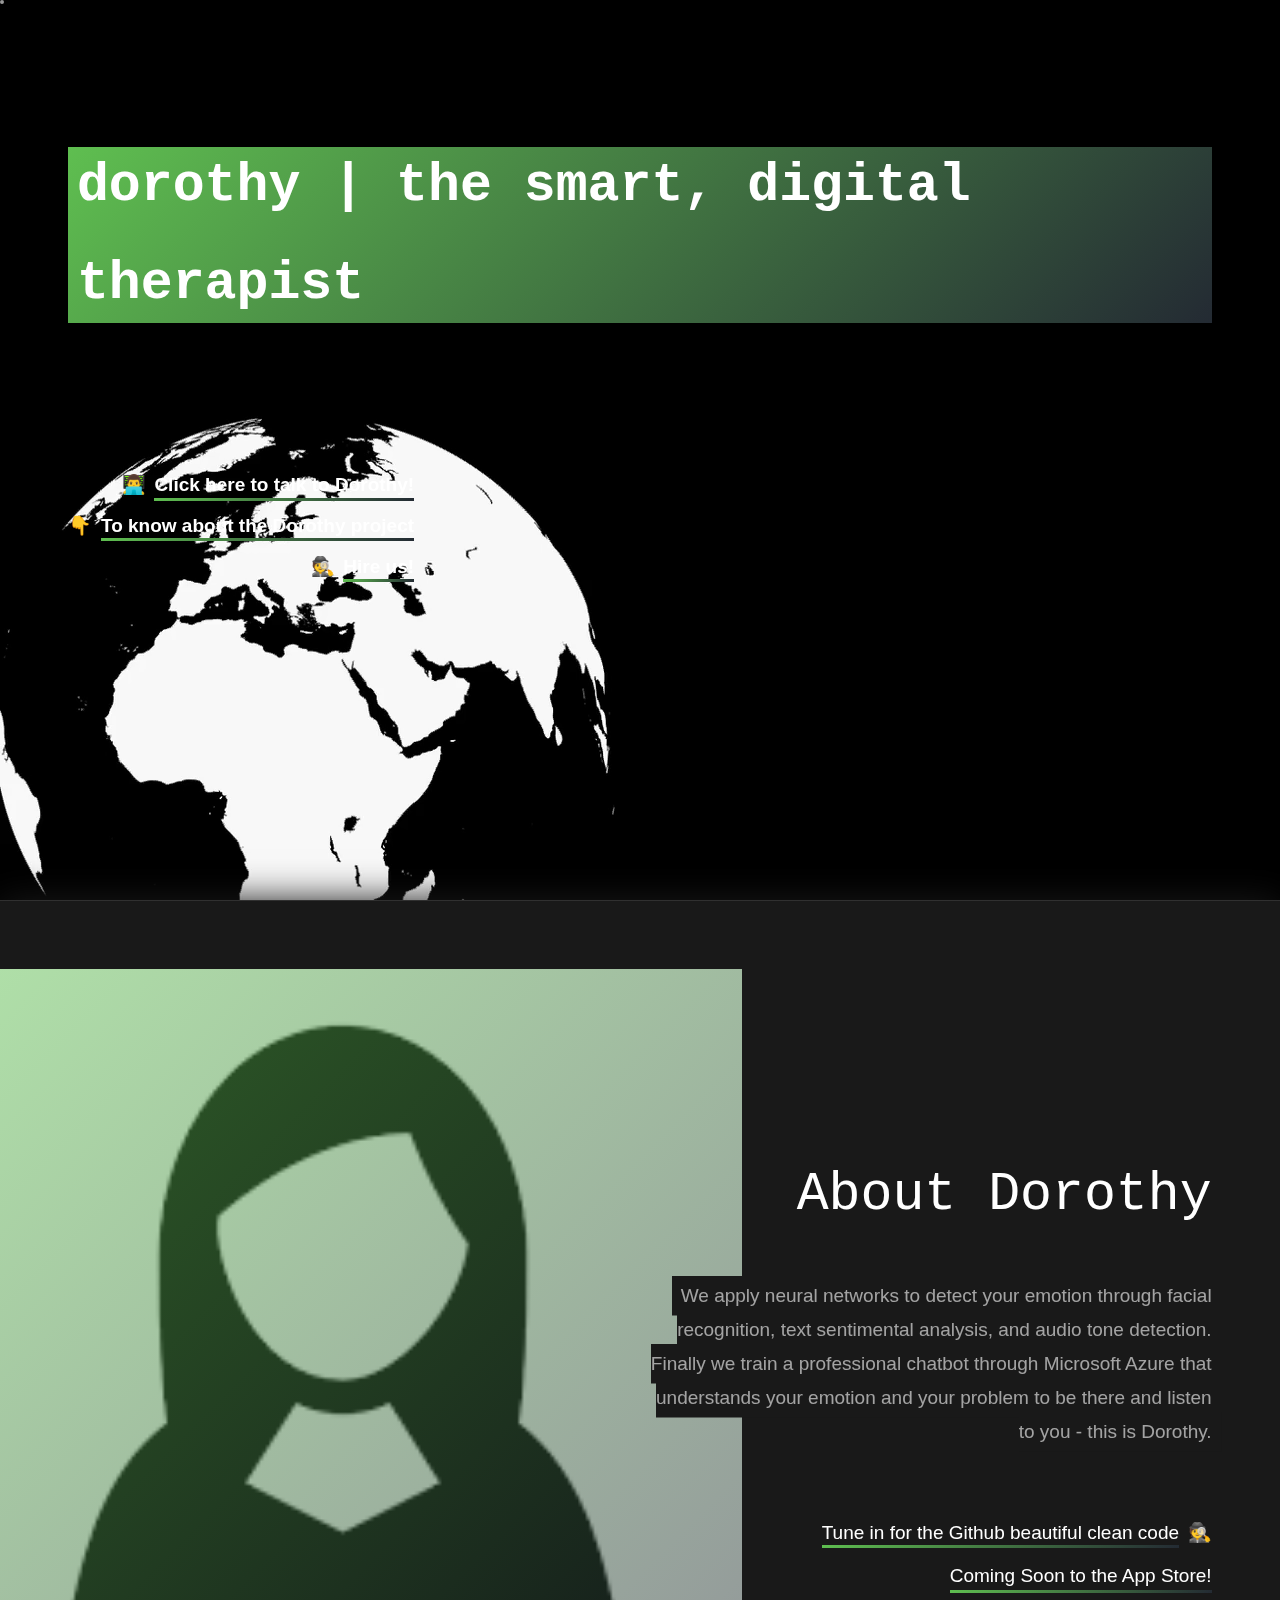
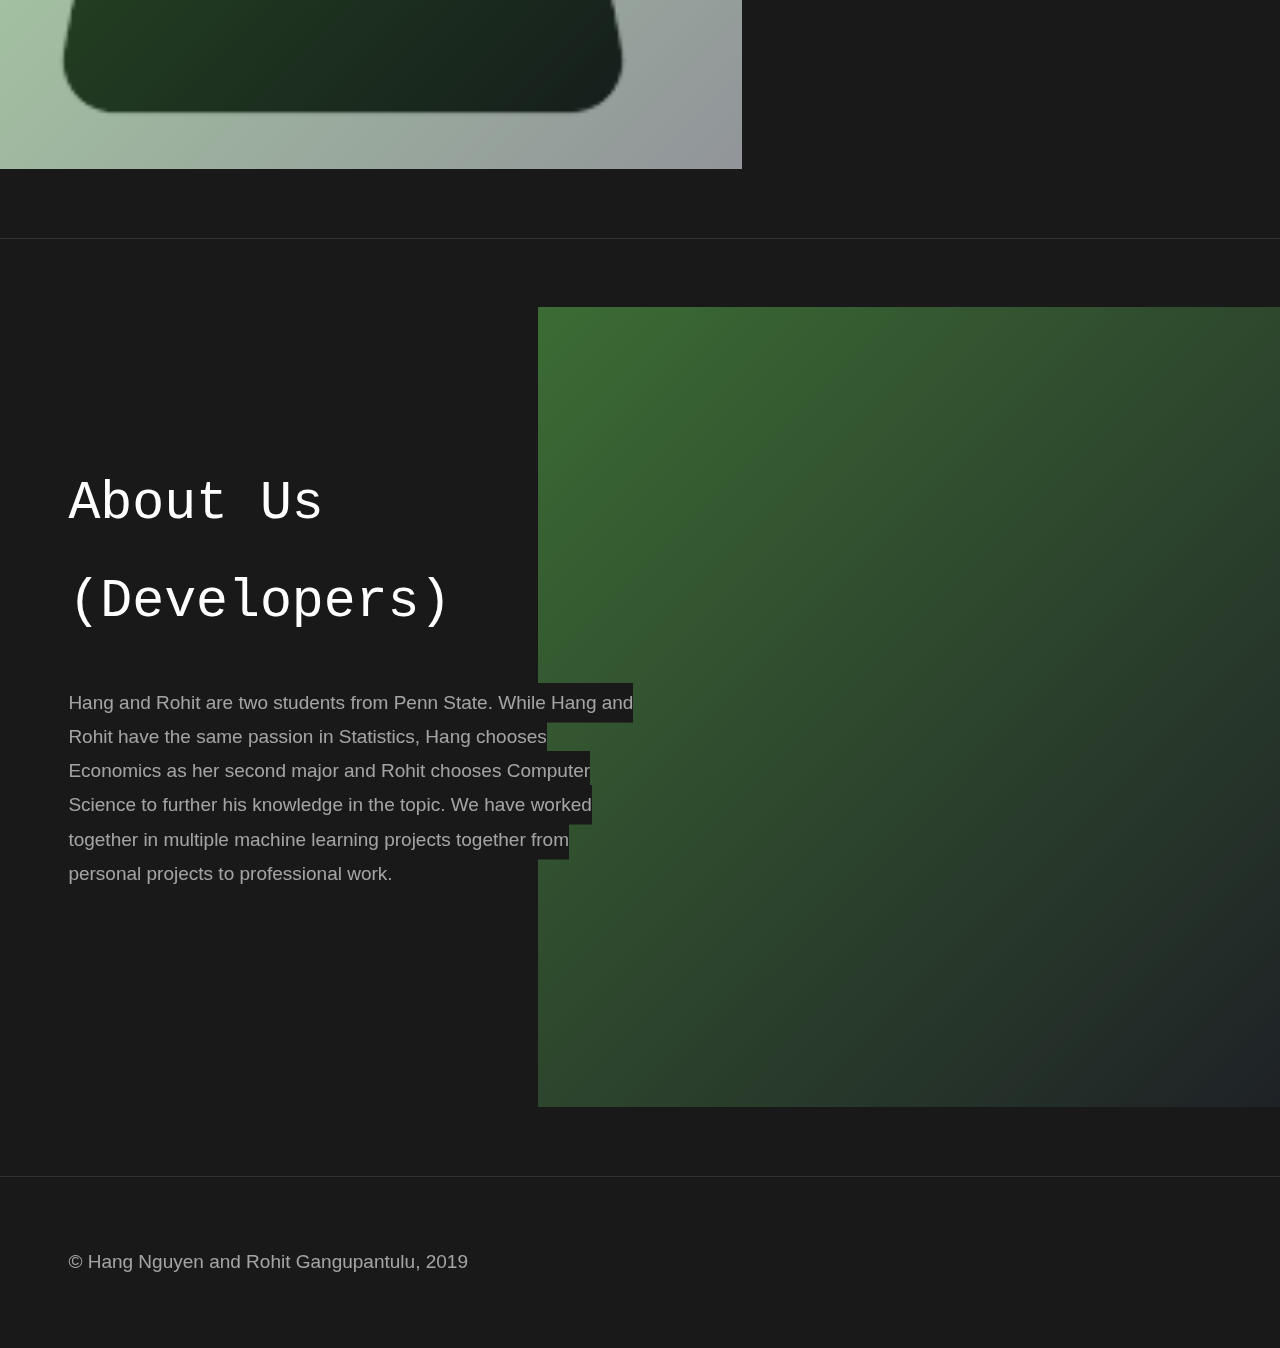
==== commit 88edebef: "final push" ====
--- a/templates/index.html
+++ b/templates/index.html
@@ -1,296 +1,228 @@
-<!doctype html>
+<!DOCTYPE html>
 <html lang="en">
-	<head>
-
-		<title>Smart Therapy | HopsHack Project</title>
-
-		<meta charset="utf-8">
-		<meta name="description" content="Smart Therapy">
-		<meta name="viewport" content="width=device-width, initial-scale=1">
-
-		<link rel="shortcut icon" href="assets/images/logo-h.png" type="image/x-icon">
-
-		<!-- Open Graph Protocol -->
-		<meta property="og:type" content="website">
-
-		<!-- Open Graph protocol and Twitter Cards -->
-		<meta property="og:title" content="Smart Therapy | Hang Nguyen & Rohit Gangupantulu">
-		<meta property="og:description" content="Take care of your mental health today!">
-		<!----meta property="og:image" content="https://electerious.com/assets/images/og.jpg" -->
-
-		<!-- CSS -->
-		
-			<link rel="stylesheet" href="../static/style.css">
-		
-
-		<!-- JS -->
-		
-			<script defer src="../static/main.js"></script>
-		
-
-		<!-- Preload -->
-		<link rel="preload" href="assets/fonts/rubik-regular.woff2" as="font" type="font/woff2" crossorigin>
-		<link rel="preload" href="assets/fonts/space-mono-regular.woff2" as="font" type="font/woff2" crossorigin>
-
-		<!-- JSON-LD -->
-		<script type="application/ld+json">
-			{
-				"@context": "http://schema.org",
-				"@type": "Person",
-				"name": "Smart Therapy",
-				"url": "https://hangpanbee.github.io",
-				"logo": "https://hangpanbee.github.io/assets/images/logo-h.png",
-				"email": "hpn5024@psu.edu",
-				"founder": {
-					"@type": "Person",
-					"name": "Smart Therapy"
-				},
-				"sameAs": [
-					"https://instagram.com/goodpersonhang",
-					"https://github.com/Hangpanbee",
-                    "https://linkedin.com/hangdieunguyen"
-                    "https://linkedin.com/rohitgangupantulu"
-				]
-			}
-		</script>
-
-		
-
-	</head>
-	<body>
-        <video autoplay muted loop id="mlvideo">
-            <source src="../static/sadman.mov" type="video/mp4">
-        </video>
-
-		<!-- Cursor -->
-		<div class="cursor"></div>
-
-<header class="header">
-	<canvas class="canvas"></canvas>
-	<div class="wrap">
-
-		<div class="header__inner">
-
-			<a class="header__logo nolink" href="/"></a>
-
-			<h1 class="header__heading heading">
-				<span class="highlight" style="--nth: 1">
-					<span class="highlight__inner">Smart Therapy</span>
-				</span> by<br>
-				<span class="highlight" style="--nth: 2">
-					<span class="highlight__inner">Hang & Rohit</span>
-				</span>
-			</h1>
-
-			<p class="header__text text">
+  <head>
+    <title>Dorothy, the Digital Smart Therapist</title>
+
+    <meta charset="utf-8" />
+    <meta name="description" content="Smart Therapy" />
+    <meta name="viewport" content="width=device-width, initial-scale=1" />
+
+    <link
+      rel="shortcut icon"
+      href="../static/dorothy.png"
+      type="image/x-icon"
+    />
+
+    <!-- Open Graph Protocol -->
+    <meta property="og:type" content="website" />
+
+    <!-- Open Graph protocol and Twitter Cards -->
+    <meta
+      property="og:title"
+      content="Smart Therapy | Hang Nguyen & Rohit Gangupantulu"
+    />
+    <meta
+      property="og:description"
+      content="Take care of your mental health today!"
+    />
+    <!----meta property="og:image" content="https://electerious.com/assets/images/og.jpg" -->
+
+    <!-- CSS -->
+
+    <link rel="stylesheet" href="../static/style.css" />
+
+    <!-- JS -->
+
+    <script defer src="../static/main.js"></script>
+
+    <!-- Preload -->
+    <link
+      rel="preload"
+      href="assets/fonts/rubik-regular.woff2"
+      as="font"
+      type="font/woff2"
+      crossorigin
+    />
+    <link
+      rel="preload"
+      href="assets/fonts/space-mono-regular.woff2"
+      as="font"
+      type="font/woff2"
+      crossorigin
+    />
+
+    <!-- JSON-LD -->
+    <script type="application/ld+json">
+      {
+      	"@context": "http://schema.org",
+      	"@type": "Person",
+      	"name": "Smart Therapy",
+      	"url": "https://hangpanbee.github.io",
+      	"logo": "https://hangpanbee.github.io/assets/images/logo-h.png",
+      	"email": "hpn5024@psu.edu",
+      	"founder": {
+      		"@type": "Person",
+      		"name": "Smart Therapy"
+      	},
+      	"sameAs": [
+      		"https://instagram.com/goodpersonhang",
+      		"https://github.com/Hangpanbee",
+                       "https://linkedin.com/in/hangdieunguyen"
+                       "https://linkedin.com/in/rgangu"
+      	]
+      }
+    </script>
+  </head>
+  <body>
+    <video autoplay muted loop id="mlvideo">
+      <source src="../static/world.mp4" type="video/mp4" />
+    </video>
+
+    <!-- Cursor -->
+    <div class="cursor"></div>
+
+    <header class="header">
+      <canvas class="canvas"></canvas>
+      <div class="wrap">
+        <div class="header__inner">
+          <a class="header__logo nolink" href="/"></a>
+
+          <h1 class="header__heading heading">
+            <span class="highlight" style="--nth: 1">
+              <span class="highlight__inner"
+                ><b>dorothy | the smart, digital therapist</b>
+              </span>
+            </span>
+          </h1>
+          <br />
+          <br />
+          <br />
+
+          <!-- <p class="header__text text">
 				
                 <span class="header__letter color-dimmed" style="--delay: 0.9s">I'</span>
                 <span class="header__letter color-dimmed" style="--delay: 0.9066666666666667s"> </span><span class="header__letter color-dimmed" style="--delay: 0.9133333333333333s">c</span><span class="header__letter color-dimmed" style="--delay: 0.92s">a</span><span class="header__letter color-dimmed" style="--delay: 0.9266666666666666s">n</span><span class="header__letter color-dimmed" style="--delay: 0.9333333333333333s"> </span><span class="header__letter color-dimmed" style="--delay: 0.9400000000000001s">h</span><span class="header__letter color-dimmed" style="--delay: 0.9466666666666667s">e</span><span class="header__letter color-dimmed" style="--delay: 0.9533333333333334s">l</span><span class="header__letter color-dimmed" style="--delay: 0.96s">p</span><span class="header__letter color-dimmed" style="--delay: 0.9666666666666667s"> </span><span class="header__letter color-dimmed" style="--delay: 0.9733333333333334s">y</span><span class="header__letter color-dimmed" style="--delay: 0.98s">o</span><span class="header__letter color-dimmed" style="--delay: 0.9866666666666667s">u</span><span class="header__letter color-dimmed" style="--delay: 0.9933333333333334s"> </span><span class="header__letter color-dimmed" style="--delay: 1s">I</span><span class="header__letter color-dimmed" style="--delay: 1.0066666666666666s"> </span><span class="header__letter color-dimmed" style="--delay: 1.0133333333333334s">s</span><span class="header__letter color-dimmed" style="--delay: 1.02s">t</span><span class="header__letter color-dimmed" style="--delay: 1.0266666666666666s">u</span><span class="header__letter color-dimmed" style="--delay: 1.0333333333333334s">d</span><span class="header__letter color-dimmed" style="--delay: 1.04s">y</span><span class="header__letter color-dimmed" style="--delay: 1.0466666666666666s"> </span><span class="header__letter color-dimmed" style="--delay: 1.0533333333333332s">S</span><span class="header__letter color-dimmed" style="--delay: 1.06s">t</span><span class="header__letter color-dimmed" style="--delay: 1.0666666666666667s">a</span><span class="header__letter color-dimmed" style="--delay: 1.0733333333333333s">t</span><span class="header__letter color-dimmed" style="--delay: 1.08s">i</span><span class="header__letter color-dimmed" style="--delay: 1.0866666666666667s">s</span><span class="header__letter color-dimmed" style="--delay: 1.0933333333333333s">t</span><span class="header__letter color-dimmed" style="--delay: 1.1s">i</span><span class="header__letter color-dimmed" style="--delay: 1.1066666666666667s">c</span><span class="header__letter color-dimmed" style="--delay: 1.1133333333333333s">s</span><span class="header__letter color-dimmed" style="--delay: 1.12s"> </span><span class="header__letter color-dimmed" style="--delay: 1.1266666666666667s">&</span><span class="header__letter color-dimmed" style="--delay: 1.1333333333333333s"> </span><span class="header__letter color-dimmed" style="--delay: 1.1400000000000001s">E</span><span class="header__letter color-dimmed" style="--delay: 1.1466666666666667s">c</span><span class="header__letter color-dimmed" style="--delay: 1.1533333333333333s">o</span><span class="header__letter color-dimmed" style="--delay: 1.1600000000000001s">n</span><span class="header__letter color-dimmed" style="--delay: 1.1666666666666667s"></span> <span class="header__letter color-dimmed" style="--delay: 1.1800000000000002s">a</span><span class="header__letter color-dimmed" style="--delay: 1.1866666666666668s">t</span><span class="header__letter color-dimmed" style="--delay: 1.1933333333333334s"> </span><span class="header__letter color-dimmed" style="--delay: 1.2s">P</span><span class="header__letter color-dimmed" style="--delay: 1.2066666666666666s">e</span><span class="header__letter color-dimmed" style="--delay: 1.2133333333333334s">n</span><span class="header__letter color-dimmed" style="--delay: 1.22s">n</span><span class="header__letter color-dimmed" style="--delay: 1.2266666666666666s"> </span><span class="header__letter color-dimmed" style="--delay: 1.2333333333333334s">S</span><span class="header__letter color-dimmed" style="--delay: 1.24s">t</span><span class="header__letter color-dimmed" style="--delay: 1.2466666666666666s">a</span><span class="header__letter color-dimmed" style="--delay: 1.2533333333333334s">t</span><span class="header__letter color-dimmed" style="--delay: 1.26s">e</span><span class="header__letter color-dimmed" style="--delay: 1.2666666666666666s"> </span><span class="header__letter color-dimmed" style="--delay: 1.2733333333333334s">U</span><span class="header__letter color-dimmed" style="--delay: 1.28s">n</span><span class="header__letter color-dimmed" style="--delay: 1.2866666666666666s">i</span><span class="header__letter color-dimmed" style="--delay: 1.2933333333333334s">v</span><span class="header__letter color-dimmed" style="--delay: 1.3s">e</span><span class="header__letter color-dimmed" style="--delay: 1.3066666666666666s">r</span><span class="header__letter color-dimmed" style="--delay: 1.3133333333333335s">s</span><span class="header__letter color-dimmed" style="--delay: 1.32s">i</span><span class="header__letter color-dimmed" style="--delay: 1.3266666666666667s">t</span><span class="header__letter color-dimmed" style="--delay: 1.3333333333333335s">y</span><span class="header__letter color-dimmed" style="--delay: 1.34s">.</span><span class="header__letter color-dimmed" style="--delay: 1.3466666666666667s"> </span><span class="header__letter color-dimmed" style="--delay: 1.3533333333333333s">I</span><span class="header__letter color-dimmed" style="--delay: 1.36s">'</span><span class="header__letter color-dimmed" style="--delay: 1.3666666666666667s">m</span><span class="header__letter color-dimmed" style="--delay: 1.3733333333333333s"> </span><span class="header__letter color-dimmed" style="--delay: 1.38s">g</span><span class="header__letter color-dimmed" style="--delay: 1.3866666666666667s">r</span><span class="header__letter color-dimmed" style="--delay: 1.3933333333333333s">a</span><span class="header__letter color-dimmed" style="--delay: 1.4s">d</span><span class="header__letter color-dimmed" style="--delay: 1.4066666666666667s">u</span><span class="header__letter color-dimmed" style="--delay: 1.4133333333333333s">a</span><span class="header__letter color-dimmed" style="--delay: 1.42s">t</span><span class="header__letter color-dimmed" style="--delay: 1.4266666666666667s">i</span><span class="header__letter color-dimmed" style="--delay: 1.4333333333333333s">n</span><span class="header__letter color-dimmed" style="--delay: 1.44s">g</span><span class="header__letter color-dimmed" style="--delay: 1.4466666666666668s"> </span><span class="header__letter color-dimmed" style="--delay: 1.4533333333333334s">i</span><span class="header__letter color-dimmed" style="--delay: 1.46s">n</span><span class="header__letter color-dimmed" style="--delay: 1.4666666666666668s"> </span><span class="header__letter color-dimmed" style="--delay: 1.4733333333333334s">M</span><span class="header__letter color-dimmed" style="--delay: 1.48s">a</span><span class="header__letter color-dimmed" style="--delay: 1.4866666666666668s">y</span><span class="header__letter color-dimmed" style="--delay: 1.4933333333333334s"> </span><span class="header__letter color-dimmed" style="--delay: 1.5s">2</span><span class="header__letter color-dimmed" style="--delay: 1.5066666666666668s">0</span><span class="header__letter color-dimmed" style="--delay: 1.5133333333333332s">2</span><span class="header__letter color-dimmed" style="--delay: 1.52s">0.</span>
-                <!--span class="header__letter color-dimmed" style="--delay: 1.5266666666666668s">g</span><span class="header__letter color-dimmed" style="--delay: 1.5333333333333332s">r</span><span class="header__letter color-dimmed" style="--delay: 1.54s">a</span><span class="header__letter color-dimmed" style="--delay: 1.5466666666666666s">d</span><span class="header__letter color-dimmed" style="--delay: 1.5533333333333332s">i</span><span class="header__letter color-dimmed" style="--delay: 1.56s">e</span><span class="header__letter color-dimmed" style="--delay: 1.5666666666666667s">n</span><span class="header__letter color-dimmed" style="--delay: 1.5733333333333333s">t</span><span class="header__letter color-dimmed" style="--delay: 1.58s">s</span><span class="header__letter color-dimmed" style="--delay: 1.5866666666666667s"> </span><span class="header__letter color-dimmed" style="--delay: 1.5933333333333333s">a</span><span class="header__letter color-dimmed" style="--delay: 1.6s">n</span><span class="header__letter color-dimmed" style="--delay: 1.6066666666666667s">d</span><span class="header__letter color-dimmed" style="--delay: 1.6133333333333333s"> </span><span class="header__letter color-dimmed" style="--delay: 1.62s">m</span><span class="header__letter color-dimmed" style="--delay: 1.6266666666666667s">o</span><span class="header__letter color-dimmed" style="--delay: 1.6333333333333333s">d</span><span class="header__letter color-dimmed" style="--delay: 1.6400000000000001s">e</span><span class="header__letter color-dimmed" style="--delay: 1.6466666666666667s">r</span><span class="header__letter color-dimmed" style="--delay: 1.6533333333333333s">n</span><span class="header__letter color-dimmed" style="--delay: 1.6600000000000001s"> </span><span class="header__letter color-dimmed" style="--delay: 1.6666666666666667s">t</span><span class="header__letter color-dimmed" style="--delay: 1.6733333333333333s">e</span><span class="header__letter color-dimmed" style="--delay: 1.6800000000000002s">c</span><span class="header__letter color-dimmed" style="--delay: 1.6866666666666665s">h</span><span class="header__letter color-dimmed" style="--delay: 1.6933333333333334s">n</span><span class="header__letter color-dimmed" style="--delay: 1.7000000000000002s">o</span><span class="header__letter color-dimmed" style="--delay: 1.7066666666666666s">l</span><span class="header__letter color-dimmed" style="--delay: 1.7133333333333334s">o</span><span class="header__letter color-dimmed" style="--delay: 1.72s">g</span><span class="header__letter color-dimmed" style="--delay: 1.7266666666666666s">y</span><span class="header__letter color-dimmed" style="--delay: 1.7333333333333334s">.</span><span class="header__letter color-dimmed" style="--delay: 1.74s"> </span><span class="header__letter color-dimmed" style="--delay: 1.7466666666666666s">I</span><span class="header__letter color-dimmed" style="--delay: 1.7533333333333334s"> </span><span class="header__letter color-dimmed" style="--delay: 1.76s">a</span><span class="header__letter color-dimmed" style="--delay: 1.7666666666666666s">m</span><span class="header__letter color-dimmed" style="--delay: 1.7733333333333334s"> </span><span class="header__letter color-dimmed" style="--delay: 1.78s">a</span><span class="header__letter color-dimmed" style="--delay: 1.7866666666666666s"> </span><span class="header__letter color-dimmed" style="--delay: 1.7933333333333334s">s</span><span class="header__letter color-dimmed" style="--delay: 1.8s">t</span><span class="header__letter color-dimmed" style="--delay: 1.8066666666666666s">i</span><span class="header__letter color-dimmed" style="--delay: 1.8133333333333335s">c</span><span class="header__letter color-dimmed" style="--delay: 1.82s">k</span><span class="header__letter color-dimmed" style="--delay: 1.8266666666666667s">l</span><span class="header__letter color-dimmed" style="--delay: 1.8333333333333335s">e</span><span class="header__letter color-dimmed" style="--delay: 1.8399999999999999s">r</span><span class="header__letter color-dimmed" style="--delay: 1.8466666666666667s"> </span><span class="header__letter color-dimmed" style="--delay: 1.8533333333333335s">f</span><span class="header__letter color-dimmed" style="--delay: 1.8599999999999999s">o</span><span class="header__letter color-dimmed" style="--delay: 1.8666666666666667s">r</span><span class="header__letter color-dimmed" style="--delay: 1.8733333333333335s"> </span><span class="header__letter color-dimmed" style="--delay: 1.88s">d</span><span class="header__letter color-dimmed" style="--delay: 1.8866666666666667s">e</span><span class="header__letter color-dimmed" style="--delay: 1.8933333333333333s">t</span><span class="header__letter color-dimmed" style="--delay: 1.9s">a</span><span class="header__letter color-dimmed" style="--delay: 1.9066666666666667s">i</span><span class="header__letter color-dimmed" style="--delay: 1.9133333333333336s">l</span><span class="header__letter color-dimmed" style="--delay: 1.92s">s</span><span class="header__letter color-dimmed" style="--delay: 1.9266666666666667s">,</span><span class="header__letter color-dimmed" style="--delay: 1.9333333333333336s"> </span><span class="header__letter color-dimmed" style="--delay: 1.94s">d</span><span class="header__letter color-dimmed" style="--delay: 1.9466666666666668s">e</span><span class="header__letter color-dimmed" style="--delay: 1.9533333333333331s">d</span><span class="header__letter color-dimmed" style="--delay: 1.96s">i</span><span class="header__letter color-dimmed" style="--delay: 1.9666666666666668s">c</span><span class="header__letter color-dimmed" style="--delay: 1.9733333333333332s">a</span><span class="header__letter color-dimmed" style="--delay: 1.98s">t</span><span class="header__letter color-dimmed" style="--delay: 1.9866666666666668s">e</span><span class="header__letter color-dimmed" style="--delay: 1.9933333333333332s">d</span><span class="header__letter color-dimmed" style="--delay: 2s"> </span><span class="header__letter color-dimmed" style="--delay: 2.006666666666667s">t</span><span class="header__letter color-dimmed" style="--delay: 2.013333333333333s">o</span><span class="header__letter color-dimmed" style="--delay: 2.02s"> </span><span class="header__letter color-dimmed" style="--delay: 2.026666666666667s">p</span><span class="header__letter color-dimmed" style="--delay: 2.033333333333333s">h</span><span class="header__letter color-dimmed" style="--delay: 2.04s">o</span><span class="header__letter color-dimmed" style="--delay: 2.046666666666667s">t</span><span class="header__letter color-dimmed" style="--delay: 2.0533333333333332s">o</span><span class="header__letter color-dimmed" style="--delay: 2.06s">g</span><span class="header__letter color-dimmed" style="--delay: 2.066666666666667s">r</span><span class="header__letter color-dimmed" style="--delay: 2.0733333333333333s">a</span><span class="header__letter color-dimmed" style="--delay: 2.08s">p</span><span class="header__letter color-dimmed" style="--delay: 2.086666666666667s">h</span><span class="header__letter color-dimmed" style="--delay: 2.0933333333333333s">y</span><span class="header__letter color-dimmed" style="--delay: 2.1s">,</span><span class="header__letter color-dimmed" style="--delay: 2.106666666666667s"> </span><span class="header__letter color-dimmed" style="--delay: 2.1133333333333333s">c</span><span class="header__letter color-dimmed" style="--delay: 2.12s">o</span><span class="header__letter color-dimmed" style="--delay: 2.1266666666666665s">f</span><span class="header__letter color-dimmed" style="--delay: 2.1333333333333333s">f</span><span class="header__letter color-dimmed" style="--delay: 2.14s">e</span><span class="header__letter color-dimmed" style="--delay: 2.1466666666666665s">e</span><span class="header__letter color-dimmed" style="--delay: 2.1533333333333333s"> </span><span class="header__letter color-dimmed" style="--delay: 2.16s">a</span><span class="header__letter color-dimmed" style="--delay: 2.1666666666666665s">n</span><span class="header__letter color-dimmed" style="--delay: 2.1733333333333333s">d</span><span class="header__letter color-dimmed" style="--delay: 2.18s"> </span><span class="header__letter color-dimmed" style="--delay: 2.1866666666666665s">m</span><span class="header__letter color-dimmed" style="--delay: 2.1933333333333334s">u</span><span class="header__letter color-dimmed" style="--delay: 2.2s">s</span><span class="header__letter color-dimmed" style="--delay: 2.2066666666666666s">i</span><span class="header__letter color-dimmed" style="--delay: 2.2133333333333334s">c</span><span class="header__letter color-dimmed" style="--delay: 2.22s">.</span> -->
-			</p>
-
-			<nav class="header__nav nav">
-
-				<a class="link spacing-small" href="Chatbot.html">
-	
-		<span class="link__icon link__icon--left link__icon--guy">👨‍💻</span>
-	
-	<span class="link__text">Click here to talk to us </span>
-</a>
-
-				<a class="link spacing-small" href="assets/Resume/Hang_Resume (1) copy.pdf">
-	
-		<span class="link__icon link__icon--left link__icon--inspect">🕵️</span>
-	
-	<span class="link__text">View how have you do recently!</span>
-</a>
-
-				<a class="link spacing-small" href="#content">
-	
-		<span class="link__icon link__icon--left link__icon--point-down">👇</span>
-	
-	<span class="link__text">To know about us</span>
-</a>
-
-			</nav>
-
-		</div>
-
-	</div>
-</header>
-
-<div id="content" class="content">
-
-	
-		
-	<!--div class="item">
-	<div class="wrap">
-
-		<div class="item__inner">
-			<div>
-
-				<h2 class="item__heading heading">Severstal: Steel Defect Detection</h2>
-
-			</div>
-			<div>
-
-				<p class="item__text text color-dimmed">Applying deep learning techniques to image segmentation to identify different defects in steel</p>
-
-				<a class="link " href="#">
-	
-		<span class="link__icon link__icon--right link__icon--point-right">👉</span>
-	
-	<span class="link__text">Take a look at my thought process</span>
-</a>
-
-			</div>
-		</div>
-
-	</div>
-</div>
-	
-		
-		<div class="item">
-	<div class="wrap">
-
-		<div class="item__inner">
-			<div>
-
-				<h2 class="item__heading heading">Partsimony Internship</h2>
-
-			</div>
-			<div>
-
-				<p class="item__text text color-dimmed">My summer 2019 I spent in New York working in Partsimony as a Machine Learning Engineer. Partsimony is a Start-up that aims to make the supply chain process more efficient through machine learning. I work with CAD data to create a price prediction model for 3D printing</p>
-
-				<a class="link " href="#">
-	
-		<span class="link__icon link__icon--right link__icon--point-right">👉</span>
-	
-	<span class="link__text">Click to take a look at my work this summer</span>
-</a>
-
-			</div>
-		</div>
-
-	</div>
-</div>
-	
-		
-		<div class="item">
-	<div class="wrap">
-
-		<div class="item__inner">
-			<div>
-
-				<h2 class="item__heading heading">Relevant Coursework</h2>
-
-			</div>
-			<div>
-
-				<p class="item__text text color-dimmed">I have taken courses in Deep Learning, Time Series in Economics, Regression Analysis, High-Dimensional Data, Cross Sectional Econometrics, Data Structures and Algorithms and Monetary Policy. Click below for more indepth understanding of each topic</p>
-
-				<a class="link " href="#">
-	
-		<span class="link__icon link__icon--right link__icon--point-right">👉</span>
-	
-	<span class="link__text">Take a look at what I learn in school</span>
-</a>
-
-			</div>
-		</div>
-
-	</div>
-</div-->
-	
-
-	<!-- Photography -->
-	<div class="photography">
+                span class="header__letter color-dimmed" style="--delay: 1.5266666666666668s">g</span><span class="header__letter color-dimmed" style="--delay: 1.5333333333333332s">r</span><span class="header__letter color-dimmed" style="--delay: 1.54s">a</span><span class="header__letter color-dimmed" style="--delay: 1.5466666666666666s">d</span><span class="header__letter color-dimmed" style="--delay: 1.5533333333333332s">i</span><span class="header__letter color-dimmed" style="--delay: 1.56s">e</span><span class="header__letter color-dimmed" style="--delay: 1.5666666666666667s">n</span><span class="header__letter color-dimmed" style="--delay: 1.5733333333333333s">t</span><span class="header__letter color-dimmed" style="--delay: 1.58s">s</span><span class="header__letter color-dimmed" style="--delay: 1.5866666666666667s"> </span><span class="header__letter color-dimmed" style="--delay: 1.5933333333333333s">a</span><span class="header__letter color-dimmed" style="--delay: 1.6s">n</span><span class="header__letter color-dimmed" style="--delay: 1.6066666666666667s">d</span><span class="header__letter color-dimmed" style="--delay: 1.6133333333333333s"> </span><span class="header__letter color-dimmed" style="--delay: 1.62s">m</span><span class="header__letter color-dimmed" style="--delay: 1.6266666666666667s">o</span><span class="header__letter color-dimmed" style="--delay: 1.6333333333333333s">d</span><span class="header__letter color-dimmed" style="--delay: 1.6400000000000001s">e</span><span class="header__letter color-dimmed" style="--delay: 1.6466666666666667s">r</span><span class="header__letter color-dimmed" style="--delay: 1.6533333333333333s">n</span><span class="header__letter color-dimmed" style="--delay: 1.6600000000000001s"> </span><span class="header__letter color-dimmed" style="--delay: 1.6666666666666667s">t</span><span class="header__letter color-dimmed" style="--delay: 1.6733333333333333s">e</span><span class="header__letter color-dimmed" style="--delay: 1.6800000000000002s">c</span><span class="header__letter color-dimmed" style="--delay: 1.6866666666666665s">h</span><span class="header__letter color-dimmed" style="--delay: 1.6933333333333334s">n</span><span class="header__letter color-dimmed" style="--delay: 1.7000000000000002s">o</span><span class="header__letter color-dimmed" style="--delay: 1.7066666666666666s">l</span><span class="header__letter color-dimmed" style="--delay: 1.7133333333333334s">o</span><span class="header__letter color-dimmed" style="--delay: 1.72s">g</span><span class="header__letter color-dimmed" style="--delay: 1.7266666666666666s">y</span><span class="header__letter color-dimmed" style="--delay: 1.7333333333333334s">.</span><span class="header__letter color-dimmed" style="--delay: 1.74s"> </span><span class="header__letter color-dimmed" style="--delay: 1.7466666666666666s">I</span><span class="header__letter color-dimmed" style="--delay: 1.7533333333333334s"> </span><span class="header__letter color-dimmed" style="--delay: 1.76s">a</span><span class="header__letter color-dimmed" style="--delay: 1.7666666666666666s">m</span><span class="header__letter color-dimmed" style="--delay: 1.7733333333333334s"> </span><span class="header__letter color-dimmed" style="--delay: 1.78s">a</span><span class="header__letter color-dimmed" style="--delay: 1.7866666666666666s"> </span><span class="header__letter color-dimmed" style="--delay: 1.7933333333333334s">s</span><span class="header__letter color-dimmed" style="--delay: 1.8s">t</span><span class="header__letter color-dimmed" style="--delay: 1.8066666666666666s">i</span><span class="header__letter color-dimmed" style="--delay: 1.8133333333333335s">c</span><span class="header__letter color-dimmed" style="--delay: 1.82s">k</span><span class="header__letter color-dimmed" style="--delay: 1.8266666666666667s">l</span><span class="header__letter color-dimmed" style="--delay: 1.8333333333333335s">e</span><span class="header__letter color-dimmed" style="--delay: 1.8399999999999999s">r</span><span class="header__letter color-dimmed" style="--delay: 1.8466666666666667s"> </span><span class="header__letter color-dimmed" style="--delay: 1.8533333333333335s">f</span><span class="header__letter color-dimmed" style="--delay: 1.8599999999999999s">o</span><span class="header__letter color-dimmed" style="--delay: 1.8666666666666667s">r</span><span class="header__letter color-dimmed" style="--delay: 1.8733333333333335s"> </span><span class="header__letter color-dimmed" style="--delay: 1.88s">d</span><span class="header__letter color-dimmed" style="--delay: 1.8866666666666667s">e</span><span class="header__letter color-dimmed" style="--delay: 1.8933333333333333s">t</span><span class="header__letter color-dimmed" style="--delay: 1.9s">a</span><span class="header__letter color-dimmed" style="--delay: 1.9066666666666667s">i</span><span class="header__letter color-dimmed" style="--delay: 1.9133333333333336s">l</span><span class="header__letter color-dimmed" style="--delay: 1.92s">s</span><span class="header__letter color-dimmed" style="--delay: 1.9266666666666667s">,</span><span class="header__letter color-dimmed" style="--delay: 1.9333333333333336s"> </span><span class="header__letter color-dimmed" style="--delay: 1.94s">d</span><span class="header__letter color-dimmed" style="--delay: 1.9466666666666668s">e</span><span class="header__letter color-dimmed" style="--delay: 1.9533333333333331s">d</span><span class="header__letter color-dimmed" style="--delay: 1.96s">i</span><span class="header__letter color-dimmed" style="--delay: 1.9666666666666668s">c</span><span class="header__letter color-dimmed" style="--delay: 1.9733333333333332s">a</span><span class="header__letter color-dimmed" style="--delay: 1.98s">t</span><span class="header__letter color-dimmed" style="--delay: 1.9866666666666668s">e</span><span class="header__letter color-dimmed" style="--delay: 1.9933333333333332s">d</span><span class="header__letter color-dimmed" style="--delay: 2s"> </span><span class="header__letter color-dimmed" style="--delay: 2.006666666666667s">t</span><span class="header__letter color-dimmed" style="--delay: 2.013333333333333s">o</span><span class="header__letter color-dimmed" style="--delay: 2.02s"> </span><span class="header__letter color-dimmed" style="--delay: 2.026666666666667s">p</span><span class="header__letter color-dimmed" style="--delay: 2.033333333333333s">h</span><span class="header__letter color-dimmed" style="--delay: 2.04s">o</span><span class="header__letter color-dimmed" style="--delay: 2.046666666666667s">t</span><span class="header__letter color-dimmed" style="--delay: 2.0533333333333332s">o</span><span class="header__letter color-dimmed" style="--delay: 2.06s">g</span><span class="header__letter color-dimmed" style="--delay: 2.066666666666667s">r</span><span class="header__letter color-dimmed" style="--delay: 2.0733333333333333s">a</span><span class="header__letter color-dimmed" style="--delay: 2.08s">p</span><span class="header__letter color-dimmed" style="--delay: 2.086666666666667s">h</span><span class="header__letter color-dimmed" style="--delay: 2.0933333333333333s">y</span><span class="header__letter color-dimmed" style="--delay: 2.1s">,</span><span class="header__letter color-dimmed" style="--delay: 2.106666666666667s"> </span><span class="header__letter color-dimmed" style="--delay: 2.1133333333333333s">c</span><span class="header__letter color-dimmed" style="--delay: 2.12s">o</span><span class="header__letter color-dimmed" style="--delay: 2.1266666666666665s">f</span><span class="header__letter color-dimmed" style="--delay: 2.1333333333333333s">f</span><span class="header__letter color-dimmed" style="--delay: 2.14s">e</span><span class="header__letter color-dimmed" style="--delay: 2.1466666666666665s">e</span><span class="header__letter color-dimmed" style="--delay: 2.1533333333333333s"> </span><span class="header__letter color-dimmed" style="--delay: 2.16s">a</span><span class="header__letter color-dimmed" style="--delay: 2.1666666666666665s">n</span><span class="header__letter color-dimmed" style="--delay: 2.1733333333333333s">d</span><span class="header__letter color-dimmed" style="--delay: 2.18s"> </span><span class="header__letter color-dimmed" style="--delay: 2.1866666666666665s">m</span><span class="header__letter color-dimmed" style="--delay: 2.1933333333333334s">u</span><span class="header__letter color-dimmed" style="--delay: 2.2s">s</span><span class="header__letter color-dimmed" style="--delay: 2.2066666666666666s">i</span><span class="header__letter color-dimmed" style="--delay: 2.2133333333333334s">c</span><span class="header__letter color-dimmed" style="--delay: 2.22s">.</span> -->
+
+          <nav class="header__nav nav">
+            <a class="link spacing-small" href="chat">
+              <span class="link__icon link__icon--left link__icon--guy"
+                >👨‍💻</span
+              >
+
+              <span class="link__text"
+                ><b>Click here to talk to Dorothy! </b></span
+              >
+            </a>
+
+            <a class="link spacing-small" href="#content">
+              <span class="link__icon link__icon--left link__icon--point-down"
+                >👇</span
+              >
+
+              <span class="link__text"
+                ><b>To know about the Dorothy project</b></span
+              >
+            </a>
+
+            <a
+              class="link spacing-small"
+              href="assets/Resume/Hang_Resume (1) copy.pdf"
+            >
+              <span class="link__icon link__icon--left link__icon--inspect"
+                >🕵️</span
+              >
+
+              <span class="link__text"><b>Hire us!</b></span>
+            </a>
+          </nav>
+        </div>
+      </div>
+    </header>
+
+    <div id="content" class="content">
+      <!-- Photography -->
+      <div class="photography">
         <div class="photography__inner">
-    
-            <div class="photography__photo"></div>
-    
-            <div class="wrap">
-    
-                <div class="photography__content">
-    
-                    <h2 class="photography__heading heading">About Smart Mental Health</h2>
-    
-                    <p class="photography__text text color-dimmed">
-                        <span class="photography__letters">We apply neural network to detect your emotion through facial recognition, text sentimental analysis, audio tone dection. Finally we train a professional chatbot through Microsoft Azure that understands your emotion and your problem to be there and listen to you!</span>
-                    </p>
-    
-                    <nav class="nav">
-    
-                        <a class="link spacing-small" href="#">
-        
-            <span class="link__icon link__icon--right link__icon--inspect">🕵️</span>
-        
-        <span class="link__text">Tune in for the Github beautiful clean code</span>
-    </a>
-    
-                        <a class="link spacing-small" href="https://instagram.com/goodpersonhang">
-        
-            <span class="link__icon link__icon--right link__icon--guy">👨‍💻</span>
-        
-        <span class="link__text">Click here to a survey to help be better for you!</span>
-    </a>
-    
-                    </nav>
-    
-                </div>
-    
+          <div class="photography__photo"></div>
+
+          <div class="wrap">
+            <div class="photography__content">
+              <h2 class="photography__heading heading">
+                About Dorothy
+              </h2>
+
+              <p class="photography__text text color-dimmed">
+                <span class="photography__letters"
+                  >We apply neural networks to detect your emotion through
+                  facial recognition, text sentimental analysis, and audio tone
+                  detection. Finally we train a professional chatbot through
+                  Microsoft Azure that understands your emotion and your problem
+                  to be there and listen to you - this is Dorothy.</span
+                >
+              </p>
+
+              <nav class="nav">
+                <a
+                  class="link spacing-small"
+                  href="https://github.com/rgangu/therapia"
+                >
+                  <span class="link__icon link__icon--right link__icon--inspect"
+                    >🕵️</span
+                  >
+
+                  <span class="link__text"
+                    >Tune in for the Github beautiful clean code</span
+                  >
+                </a>
+
+                <span class="link__text">Coming Soon to the App Store!</span>
+              </nav>
             </div>
-    
-        </div>
+          </div>
+        </div>
+      </div>
+
+      <!-- Photography -->
+      <div class="photography">
+        <div class="photography__inner">
+          <div class="photography__photo2"></div>
+
+          <div class="wrap">
+            <div class="photography__content2">
+              <h2 class="photography__heading2 heading">
+                About Us (Developers)
+              </h2>
+
+              <p class="photography__text text color-dimmed">
+                <span class="photography__letters"
+                  >Hang and Rohit are two students from Penn State. While Hang
+                  and Rohit have the same passion in Statistics, Hang chooses
+                  Economics as her second major and Rohit chooses Computer
+                  Science to further his knowledge in the topic. We have worked
+                  together in multiple machine learning projects together from
+                  personal projects to professional work.</span
+                >
+              </p>
+
+              <nav class="nav"></nav>
+            </div>
+          </div>
+        </div>
+      </div>
+
+      <!-- Footer -->
+      <footer class="footer">
+        <div class="wrap">
+          <div class="footer__inner">
+            <div class="footer__text">
+              <p class="text color-dimmed">
+                &copy; Hang Nguyen and Rohit Gangupantulu, 2019
+              </p>
+            </div>
+          </div>
+        </div>
+      </footer>
     </div>
-
-	<!-- Photography -->
-	<div class="photography">
-        <div class="photography__inner">
-    
-            <div class="photography__photo2"></div>
-    
-            <div class="wrap">
-    
-                <div class="photography__content2">
-    
-                    <h2 class="photography__heading2 heading">About Us (Developers)</h2>
-    
-                    <p class="photography__text text color-dimmed">
-                        <span class="photography__letters">Hang and Rohit are two students from Penn State. While Hang and Rohit have the same passion in Statistics, Hang chooses Economics as her second major and Rohit chooses Computer Science to further his knowledge in the topic. We have worked together in multiple machine learning projects together from personal projects to professional work</span>
-                    </p>
-    
-                    <nav class="nav">
-    
-          
-    
-                    </nav>
-    
-                </div>
-    
-            </div>
-    
-        </div>
-    </div>
-
-	<!-- Footer -->
-	<footer class="footer">
-	<div class="wrap">
-
-		<div class="footer__inner">
-			<div class="footer__text">
-
-				<p class="text color-dimmed">Made with brain</p>
-
-			</div>
-		
-		</div>
-
-	</div>
-</footer>
-
-</div>
-
-	</body>
-</html>+  </body>
+</html>
--- a/static/style.css
+++ b/static/style.css
@@ -522,7 +522,7 @@
 .heading {
     margin: 0;
     font-family: var(--space-mono);
-    font-size: 2.2em;
+    font-size: 2.8em;
     font-weight: 400;
     -webkit-font-variant-ligatures: none;
     font-variant-ligatures: none;
@@ -650,7 +650,7 @@
     left: 0;
     width: 58%;
     height: var(--height);
-    background-image: url(assets/images/woods.jpg);
+    background-image: url(dorothy.png);
     background-size: cover;
     background-position: 99%}
 @media (max-width:900px) {
@@ -967,7 +967,7 @@
     border-radius: 100%}
 .nav {
     flex-direction: column;
-    align-items: inherit;
+    align-items: flex-end;
 }
 .entry, .nav {
     display: flex;
